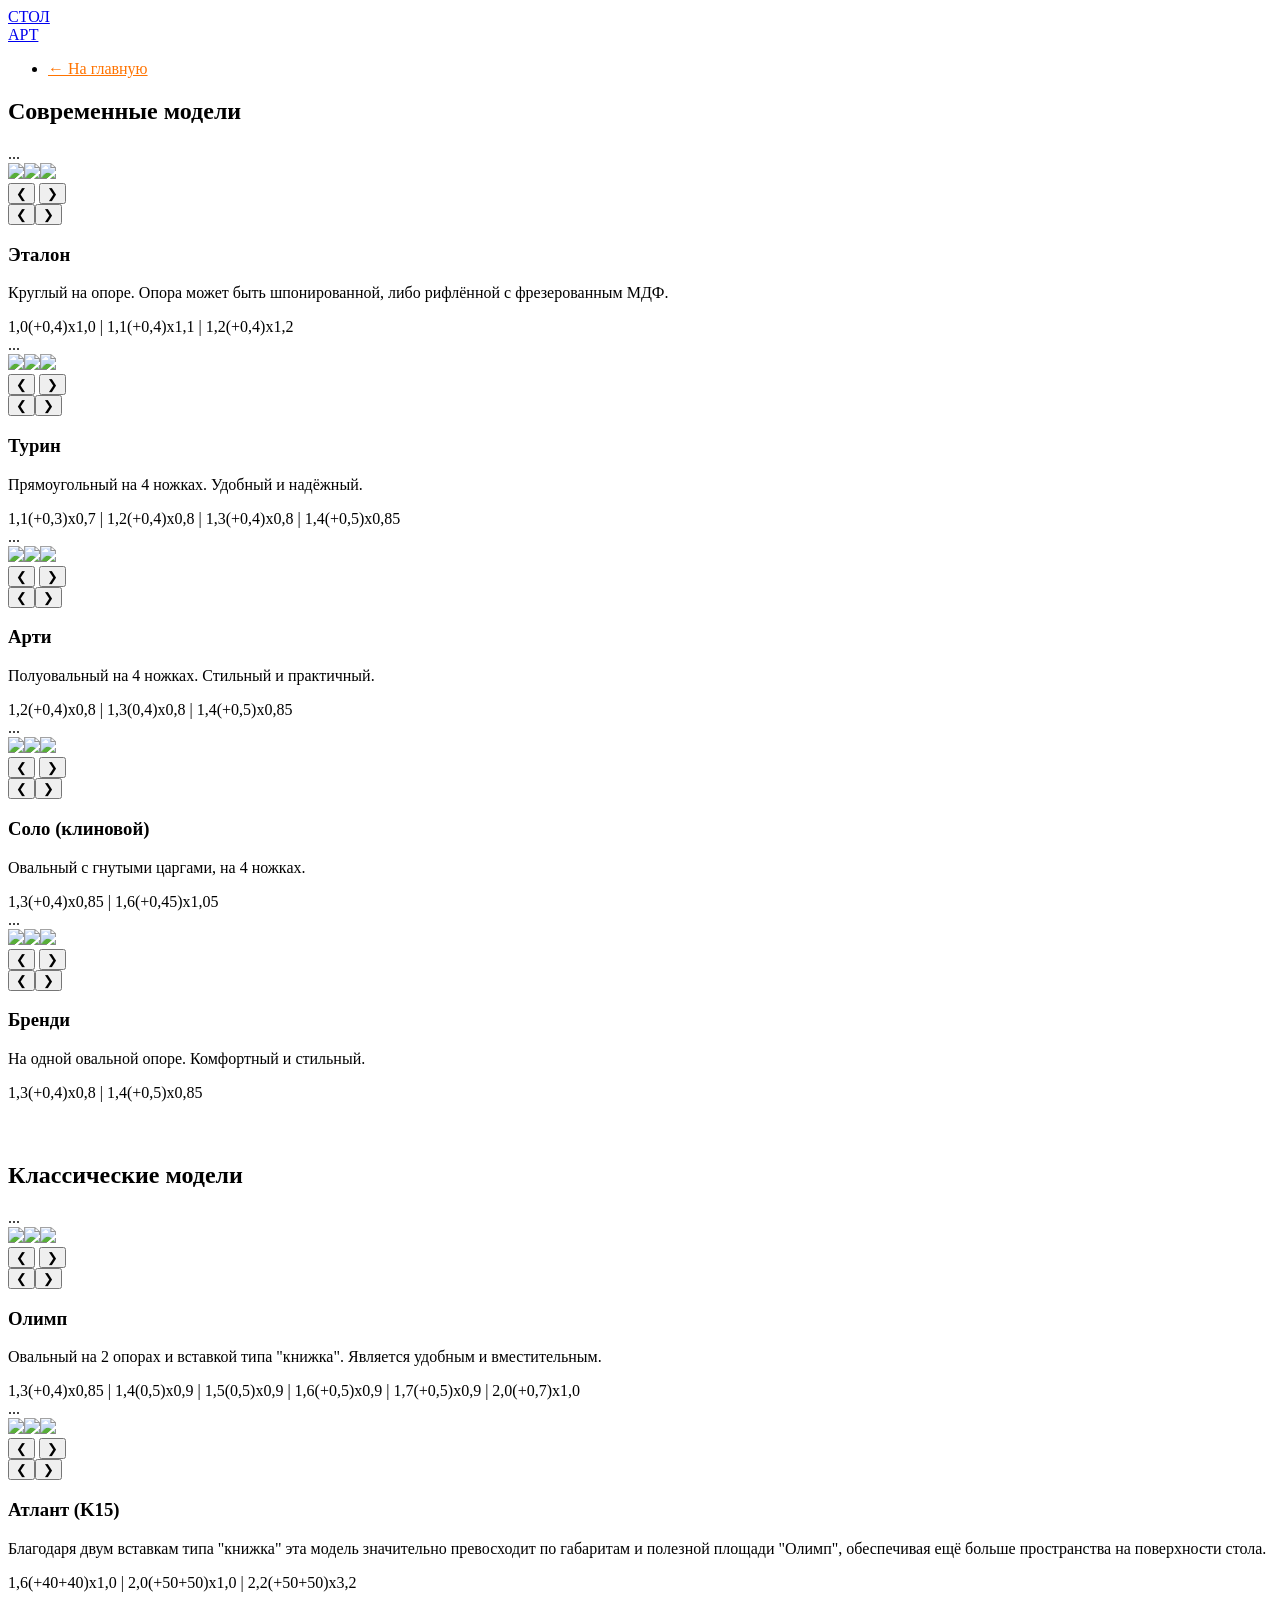
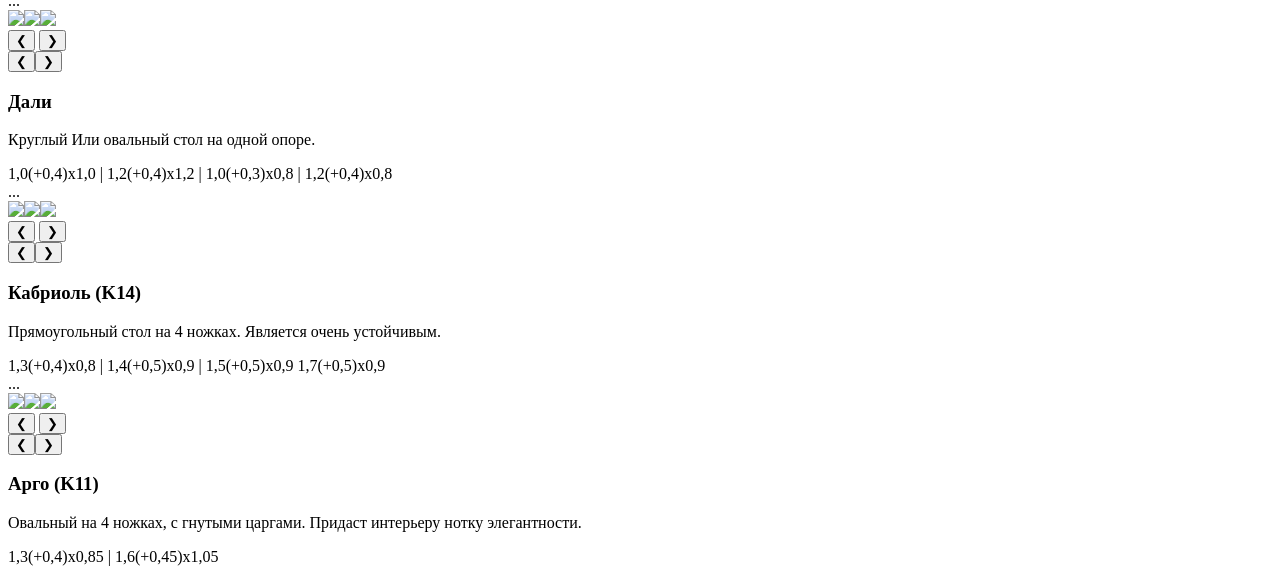
==== tables.html @ 6272e238 "Create tables.html" ====
<!DOCTYPE html>
<html lang="ru">
<head>
    <meta charset="UTF-8">
    <title>Каталог столов — Стол Арт</title>
    <link rel="stylesheet" href="style.css">
</head>
<body>
    <nav class="t-nav">
        <div class="t-container t-nav-wrapper">
            <a href="index.html" class="t-logo">СТОЛ<br>АРТ</a>
            <ul class="t-menu"><li><a href="index.html" style="color:#ff7300;">← На главную</a></li></ul>
        </div>
    </nav>
    <div class="t-container t-padding">
        <div class="t-section-title"><h2>Современные модели</h2><div class="t-line"></div></div>
        <div class="t-grid">
            <div class="t-card">
                <div class="slider" data-current="0" onclick="openModal(this)">
    <div class="slides">...</div>
                    <div class="slides"><img src="img/etalon1.jpg" class="active"><img src="img/etalon2.jpg"><img src="img/etalon3.jpg"></div>
                      <button class="prev" onclick="event.stopPropagation(); moveSlide(this, -1)">&#10094;</button>
    <button class="next" onclick="event.stopPropagation(); moveSlide(this, 1)">&#10095;</button>
</div>
                    <button class="prev" onclick="moveSlide(this, -1)">&#10094;</button><button class="next" onclick="moveSlide(this, 1)">&#10095;</button>
                </div>
                <h3>Эталон</h3><p>Круглый на опоре. Опора может быть шпонированной,  либо рифлённой с фрезерованным МДФ. </p><span class="size">1,0(+0,4)х1,0 | 1,1(+0,4)x1,1 | 1,2(+0,4)х1,2</span>
            </div>
            <div class="t-card">
                <div class="slider" data-current="0" onclick="openModal(this)">
    <div class="slides">...</div>
                    <div class="slides"><img src="img/turin1.jpg" class="active"><img src="img/turin2.jpg"><img src="img/turin3.jpg"></div>
                      <button class="prev" onclick="event.stopPropagation(); moveSlide(this, -1)">&#10094;</button>
    <button class="next" onclick="event.stopPropagation(); moveSlide(this, 1)">&#10095;</button>
</div>
                    <button class="prev" onclick="moveSlide(this, -1)">&#10094;</button><button class="next" onclick="moveSlide(this, 1)">&#10095;</button>
                </div>
                <h3>Турин</h3><p>Прямоугольный на 4 ножках.  Удобный и надёжный. </p><span class="size">1,1(+0,3)х0,7 | 1,2(+0,4)x0,8 | 1,3(+0,4)x0,8 | 1,4(+0,5)х0,85</span>
            </div>
            <div class="t-card">
                <div class="slider" data-current="0" onclick="openModal(this)">
    <div class="slides">...</div>
                    <div class="slides"><img src="img/arti1.jpg" class="active"><img src="img/arti2.jpg"><img src="img/arti3.jpg"></div>
                      <button class="prev" onclick="event.stopPropagation(); moveSlide(this, -1)">&#10094;</button>
    <button class="next" onclick="event.stopPropagation(); moveSlide(this, 1)">&#10095;</button>
</div>
                    <button class="prev" onclick="moveSlide(this, -1)">&#10094;</button><button class="next" onclick="moveSlide(this, 1)">&#10095;</button>
                </div>
                <h3>Арти</h3><p>Полуовальный на 4 ножках. Стильный и практичный. </p><span class="size">1,2(+0,4)х0,8 | 1,3(0,4)x0,8 | 1,4(+0,5)х0,85</span>
            </div>
            <div class="t-card">
                <div class="slider" data-current="0" onclick="openModal(this)">
    <div class="slides">...</div>
                    <div class="slides"><img src="img/solo1.jpg" class="active"><img src="img/solo2.jpg"><img src="img/solo3.jpg"></div>
                      <button class="prev" onclick="event.stopPropagation(); moveSlide(this, -1)">&#10094;</button>
    <button class="next" onclick="event.stopPropagation(); moveSlide(this, 1)">&#10095;</button>
</div>
                    <button class="prev" onclick="moveSlide(this, -1)">&#10094;</button><button class="next" onclick="moveSlide(this, 1)">&#10095;</button>
                </div>
                <h3>Соло (клиновой)</h3><p>Овальный с гнутыми царгами, на 4 ножках. </p><span class="size">1,3(+0,4)х0,85 | 1,6(+0,45)х1,05</span>
            </div>
            <div class="t-card">
                <div class="slider" data-current="0" onclick="openModal(this)">
    <div class="slides">...</div>
                     <div class="slides"><img src="img/brendi1.jpg" class="active"><img src="img/brendi2.jpg"><img src="img/brendi3.jpg"></div>
                      <button class="prev" onclick="event.stopPropagation(); moveSlide(this, -1)">&#10094;</button>
    <button class="next" onclick="event.stopPropagation(); moveSlide(this, 1)">&#10095;</button>
</div>
                    <button class="prev" onclick="moveSlide(this, -1)">&#10094;</button><button class="next" onclick="moveSlide(this, 1)">&#10095;</button>
                </div>
                <h3>Бренди</h3><p>На одной овальной опоре. Комфортный и стильный. </p><span class="size">1,3(+0,4)х0,8 | 1,4(+0,5)х0,85</span>
            </div>
        </div>

        <div class="t-section-title" style="margin-top:60px;"><h2>Классические модели</h2><div class="t-line"></div></div>
        <div class="t-grid">
            <div class="t-card">
                <div class="slider" data-current="0" onclick="openModal(this)">
    <div class="slides">...</div>
                    <div class="slides"><img src="img/olimp1.jpg" class="active"><img src="img/olimp2.jpg"><img src="img/olimp3.jpg"></div>
                      <button class="prev" onclick="event.stopPropagation(); moveSlide(this, -1)">&#10094;</button>
    <button class="next" onclick="event.stopPropagation(); moveSlide(this, 1)">&#10095;</button>
</div>
                    <button class="prev" onclick="moveSlide(this, -1)">&#10094;</button><button class="next" onclick="moveSlide(this, 1)">&#10095;</button>
                </div>
                <h3>Олимп</h3><p>Овальный на 2 опорах и вставкой типа "книжка". Является удобным и вместительным. </p><span class="size">1,3(+0,4)х0,85 | 1,4(0,5)x0,9 | 1,5(0,5)x0,9 | 1,6(+0,5)x0,9 | 1,7(+0,5)x0,9 | 2,0(+0,7)х1,0</span>
            </div>
            <div class="t-card">
                <div class="slider" data-current="0" onclick="openModal(this)">
    <div class="slides">...</div>
                    <div class="slides"><img src="img/atlant1.jpg" class="active"><img src="img/atlant2.jpg"><img src="img/atlant3.jpg"></div>
                      <button class="prev" onclick="event.stopPropagation(); moveSlide(this, -1)">&#10094;</button>
    <button class="next" onclick="event.stopPropagation(); moveSlide(this, 1)">&#10095;</button>
</div>
                    <button class="prev" onclick="moveSlide(this, -1)">&#10094;</button><button class="next" onclick="moveSlide(this, 1)">&#10095;</button>
                </div>
                <h3>Атлант (K15)</h3><p>Благодаря двум вставкам типа "книжка" эта модель значительно превосходит по габаритам и полезной площади "Олимп", обеспечивая ещё больше пространства на поверхности стола. </p><span class="size">1,6(+40+40)х1,0 | 2,0(+50+50)x1,0 | 2,2(+50+50)х3,2</span>
            </div>
            <div class="t-card">
                <div class="slider" data-current="0" onclick="openModal(this)">
    <div class="slides">...</div>
                    <div class="slides"><img src="img/dali1.jpg" class="active"><img src="img/dali2.jpg"><img src="img/dali3.jpg"></div>
                      <button class="prev" onclick="event.stopPropagation(); moveSlide(this, -1)">&#10094;</button>
    <button class="next" onclick="event.stopPropagation(); moveSlide(this, 1)">&#10095;</button>
</div>
                    <button class="prev" onclick="moveSlide(this, -1)">&#10094;</button><button class="next" onclick="moveSlide(this, 1)">&#10095;</button>
                </div>
                <h3>Дали</h3><p>Круглый Или овальный стол на одной опоре. </p><span class="size">1,0(+0,4)х1,0 | 1,2(+0,4)x1,2 | 1,0(+0,3)x0,8 | 1,2(+0,4)х0,8</span>
            </div>
            <div class="t-card">
                <div class="slider" data-current="0" onclick="openModal(this)">
    <div class="slides">...</div>
                    <div class="slides"><img src="img/kabriol1.jpg" class="active"><img src="img/kabriol2.jpg"><img src="img/kabriol3.jpg"></div>
                      <button class="prev" onclick="event.stopPropagation(); moveSlide(this, -1)">&#10094;</button>
    <button class="next" onclick="event.stopPropagation(); moveSlide(this, 1)">&#10095;</button>
</div>
                    <button class="prev" onclick="moveSlide(this, -1)">&#10094;</button><button class="next" onclick="moveSlide(this, 1)">&#10095;</button>
                </div>
                <h3>Кабриоль (K14)</h3><p>Прямоугольный стол на 4 ножках. Является очень устойчивым. </p><span class="size">1,3(+0,4)х0,8 | 1,4(+0,5)x0,9 | 1,5(+0,5)x0,9 1,7(+0,5)х0,9</span>
            </div>
            <div class="t-card">
                <div class="slider" data-current="0" onclick="openModal(this)">
    <div class="slides">...</div>
                    <div class="slides"><img src="img/argo1.jpg" class="active"><img src="img/argo2.jpg"><img src="img/argo3.jpg"></div>
                      <button class="prev" onclick="event.stopPropagation(); moveSlide(this, -1)">&#10094;</button>
    <button class="next" onclick="event.stopPropagation(); moveSlide(this, 1)">&#10095;</button>
</div>
                    <button class="prev" onclick="moveSlide(this, -1)">&#10094;</button><button class="next" onclick="moveSlide(this, 1)">&#10095;</button>
                </div>
                <h3>Арго (K11)</h3><p>Овальный на 4 ножках, с гнутыми царгами. Придаст интерьеру нотку элегантности. </p><span class="size">1,3(+0,4)х0,85 | 1,6(+0,45)х1,05</span>
            </div>
        </div>
    </div>
    <script src="script.js"></script>
</body>
</html>
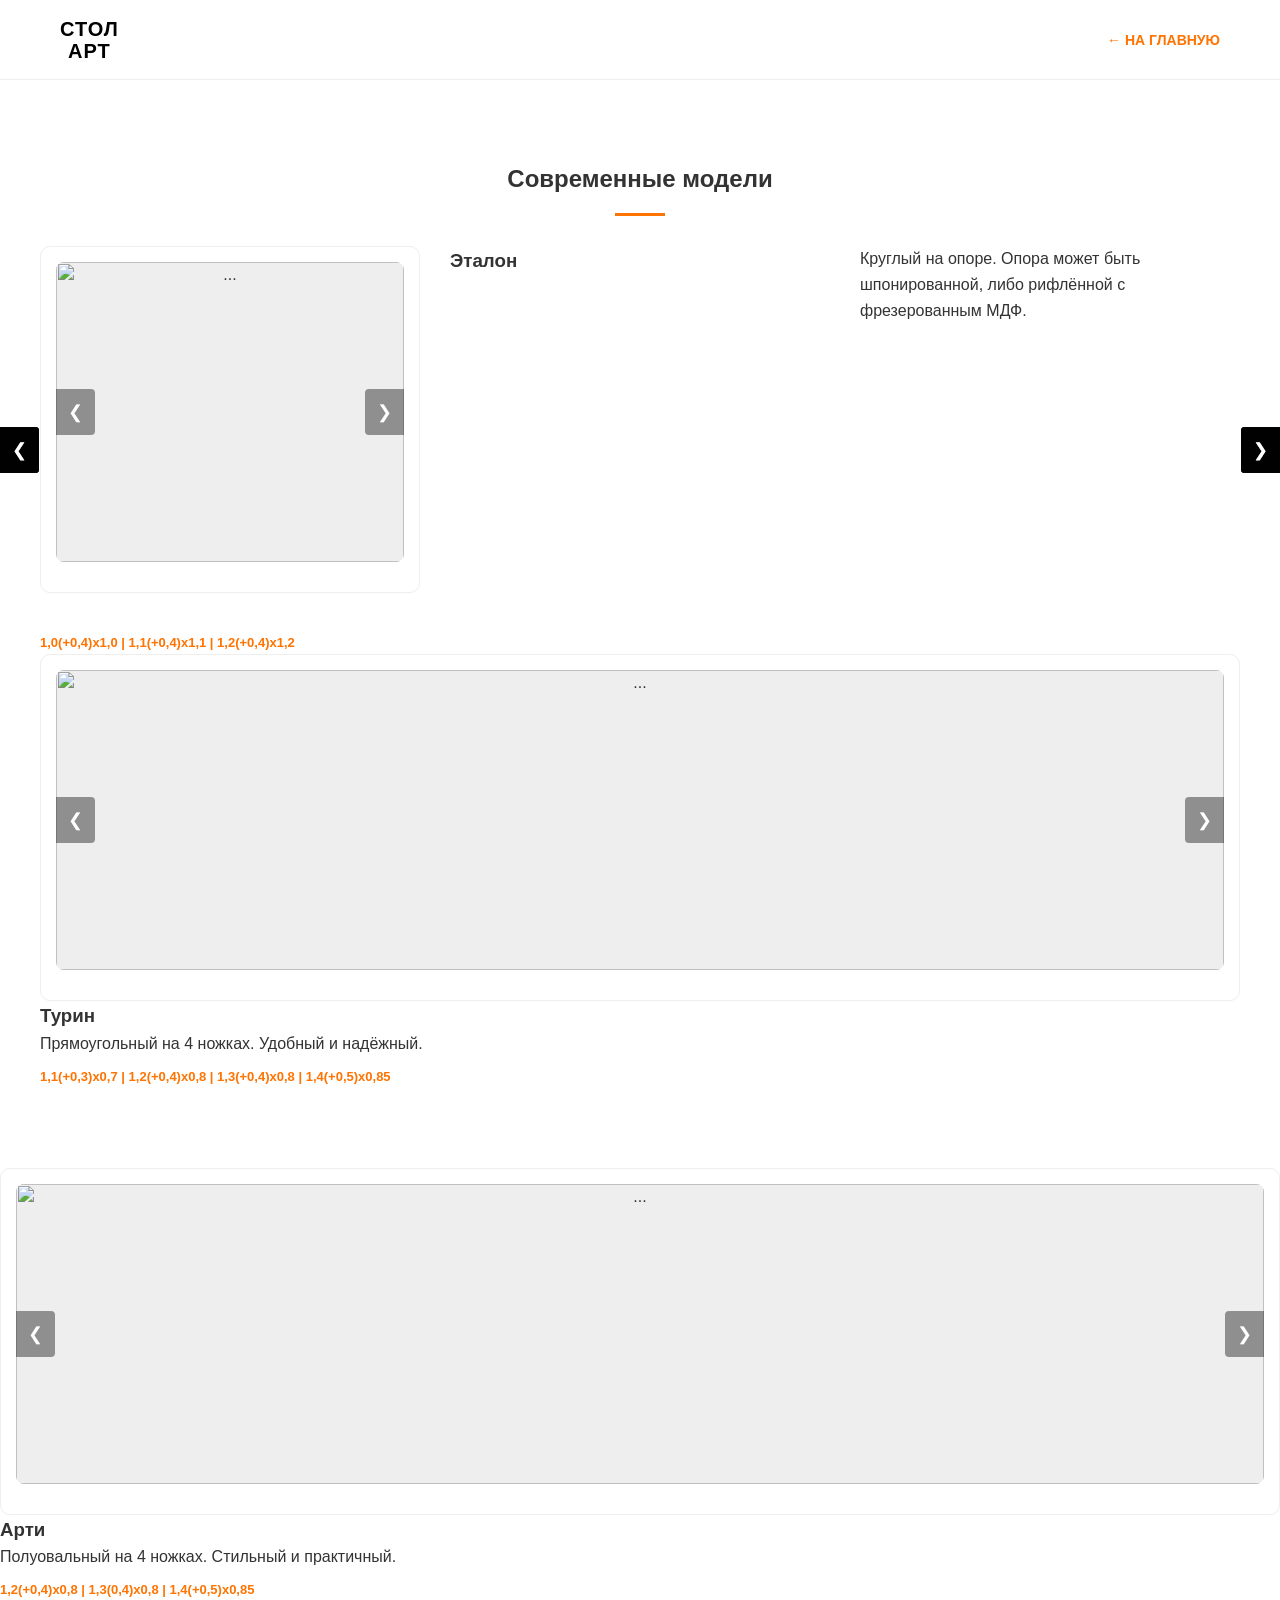
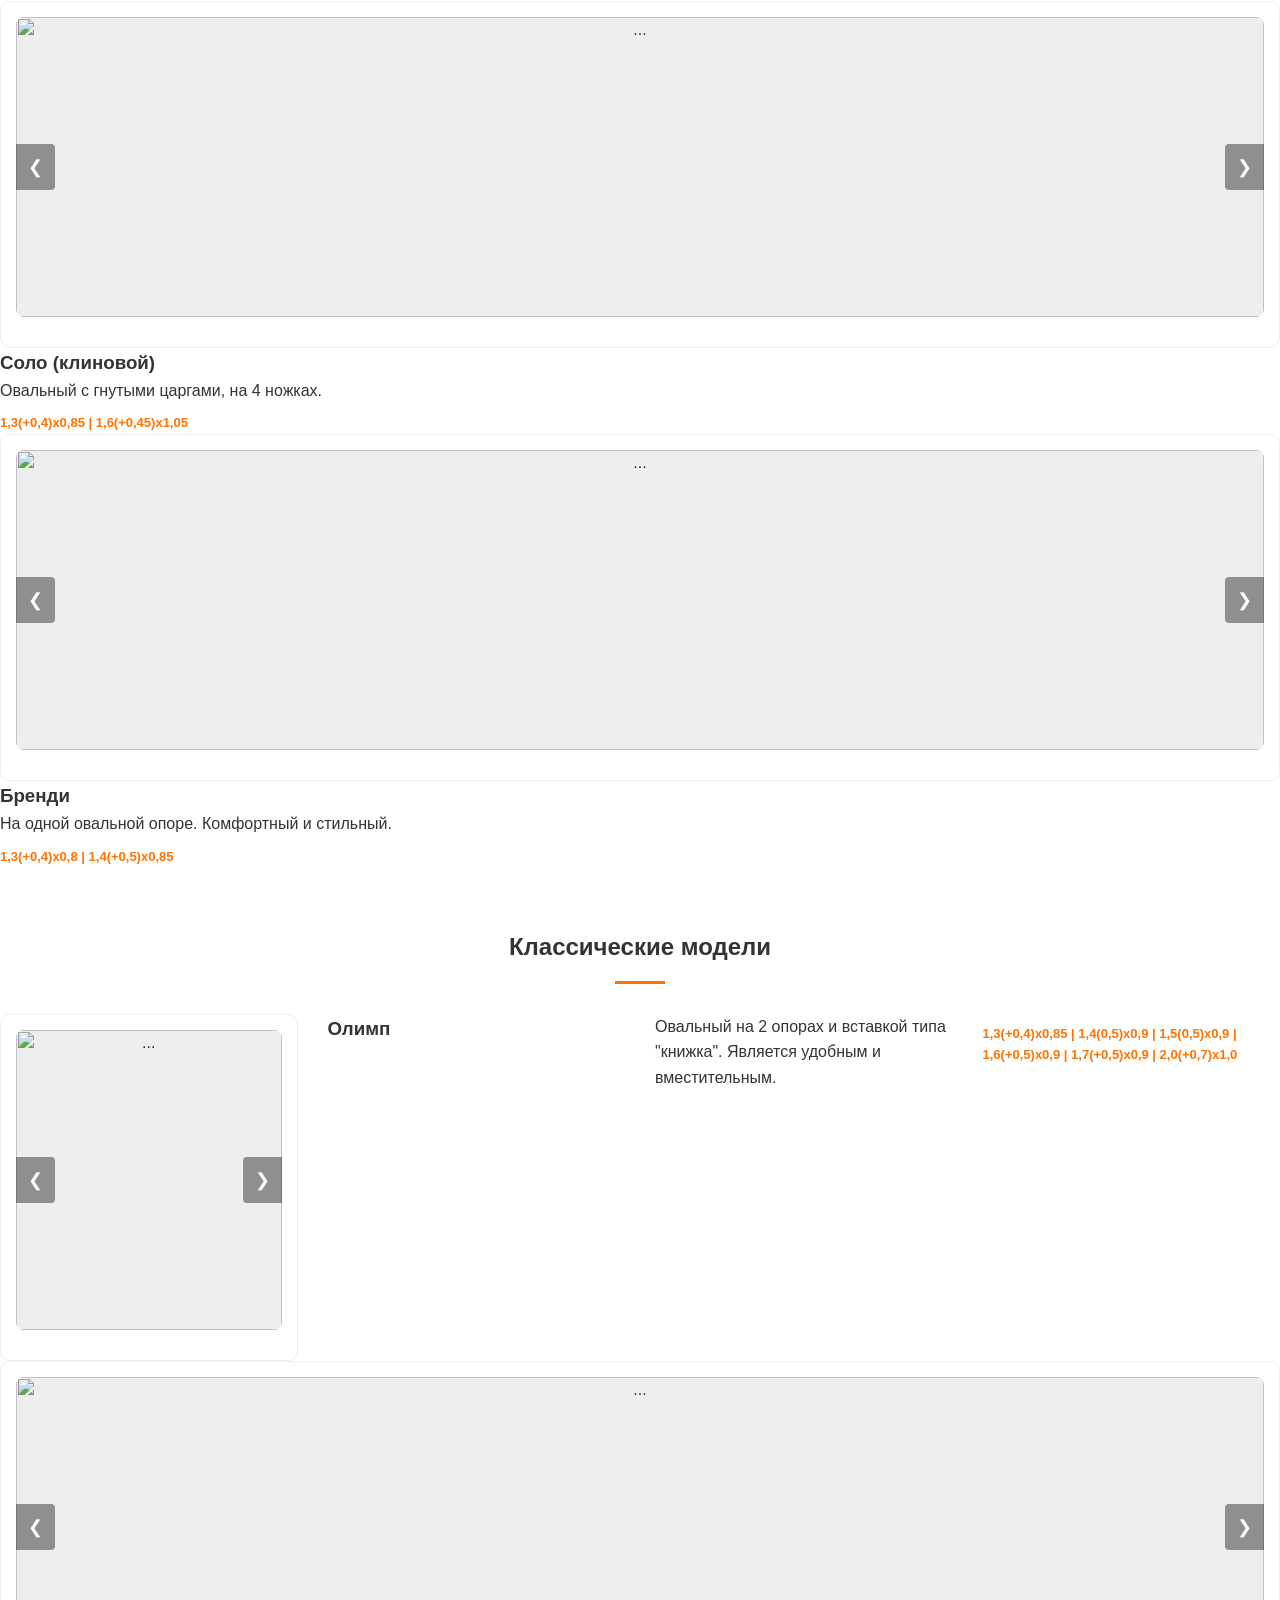
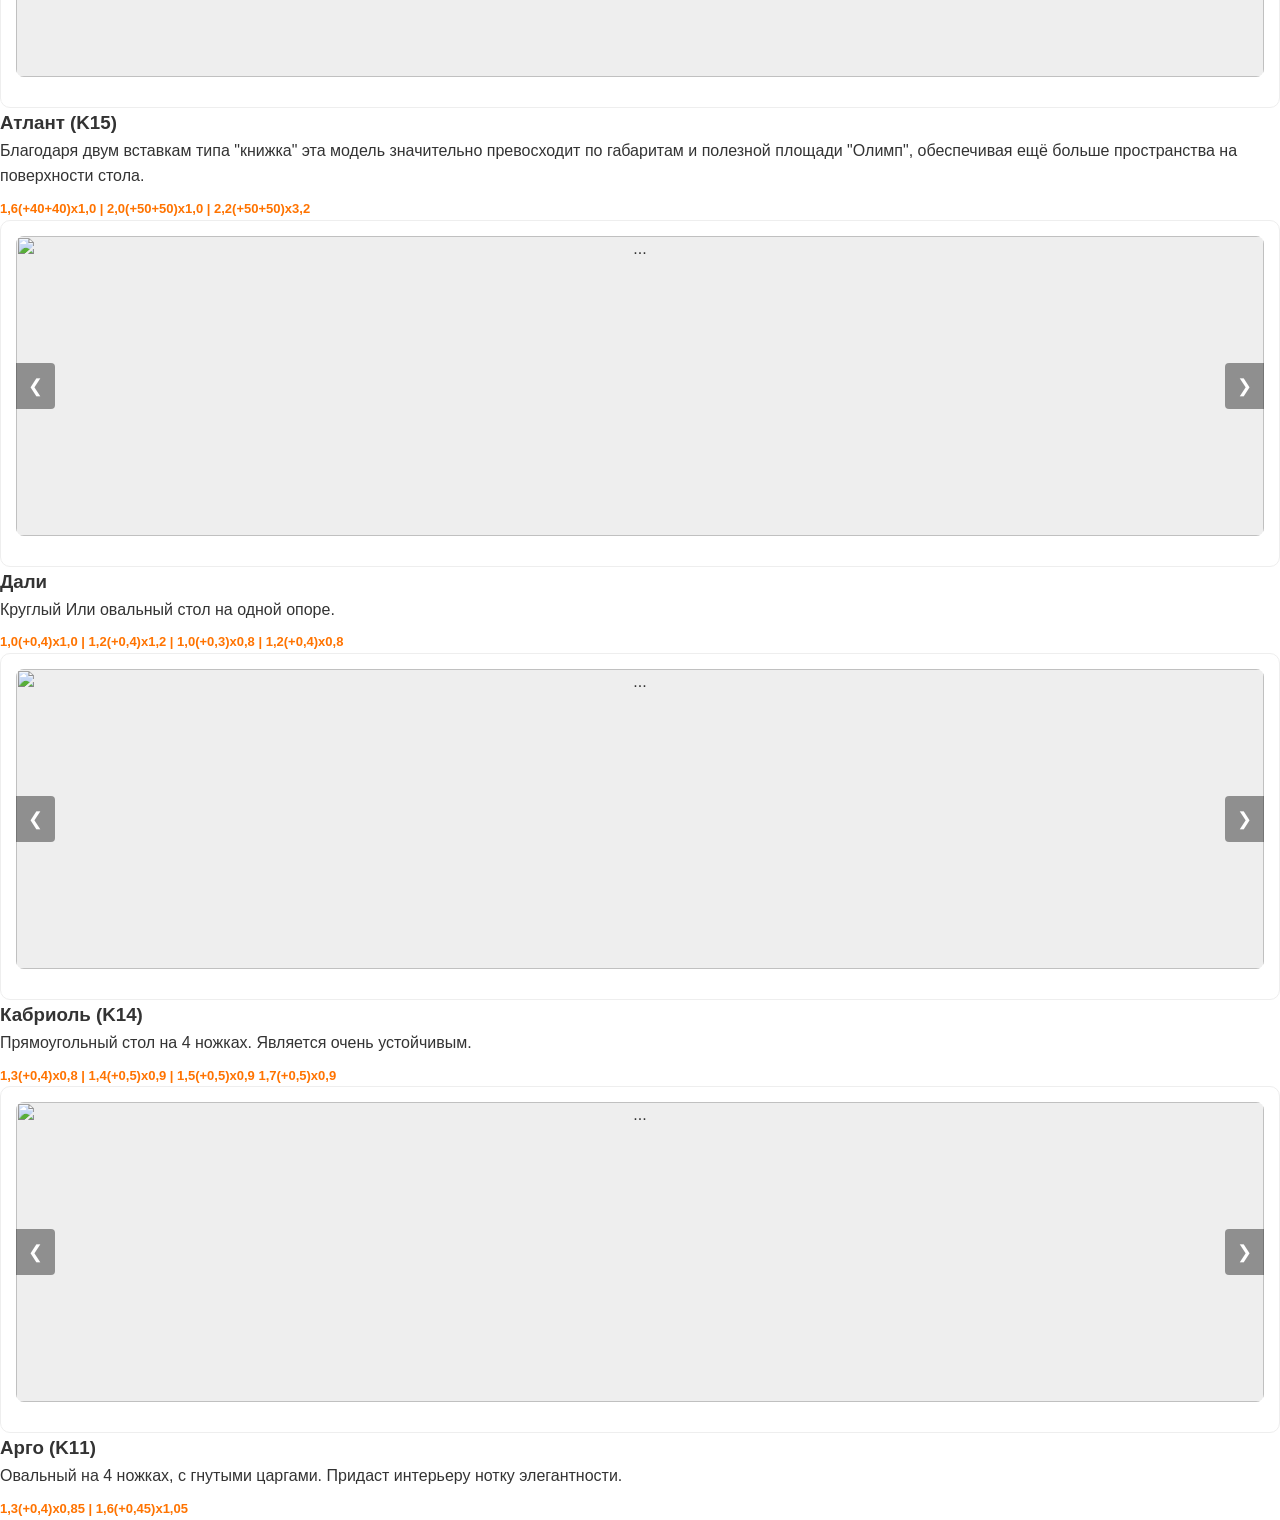
==== commit 9f9f7070: "Update tables.html" ====
--- a/tables.html
+++ b/tables.html
@@ -132,5 +132,18 @@
         </div>
     </div>
     <script src="script.js"></script>
+    <div id="modal-overlay" class="t-modal" onclick="closeModal(event)">
+    <span class="close-btn" onclick="closeModal(event)">&times;</span>
+    
+    <button class="modal-prev" onclick="moveModalSlide(-1)">&#10094;</button>
+    <button class="modal-next" onclick="moveModalSlide(1)">&#10095;</button>
+    
+    <div class="modal-content">
+        <img id="full-image" src="" alt="Увеличенное изображение">
+        <div id="modal-caption"></div>
+    </div>
+</div>
+
+<script src="script.js"></script>
 </body>
 </html>
--- a/style.css
+++ b/style.css
@@ -0,0 +1,109 @@
+* { box-sizing: border-box; margin: 0; padding: 0; }
+body { font-family: 'Roboto', sans-serif; color: #333; line-height: 1.6; scroll-behavior: smooth; }
+.t-container { max-width: 1200px; margin: 0 auto; padding: 0 20px; }
+.t-padding { padding: 80px 0; }
+
+/* Шапка и Логотип */
+.t-nav { height: 80px; display: flex; align-items: center; border-bottom: 1px solid #eee; position: sticky; top: 0; background: #fff; z-index: 999; }
+.t-nav-wrapper { display: flex; justify-content: space-between; width: 100%; align-items: center; }
+.t-logo { font-weight: 700; font-size: 20px; line-height: 1.1; text-align: center; letter-spacing: 1px; color: #000; text-decoration: none; }
+.t-menu { display: flex; list-style: none; }
+.t-menu li { margin-left: 25px; }
+.t-menu a { text-decoration: none; color: #333; font-weight: 700; text-transform: uppercase; font-size: 14px; }
+
+/* Обложка */
+.t-cover { height: 70vh; position: relative; background: #222 url('https://images.unsplash.com/photo-1519710164239-da123dc03ef4?q=80&w=1600') center/cover; display: flex; align-items: center; justify-content: center; color: #fff; text-align: center; }
+.t-cover-filter { position: absolute; top: 0; left: 0; width: 100%; height: 100%; background: rgba(0,0,0,0.5); }
+.t-cover-content { position: relative; z-index: 2; }
+.t-cover h1 { font-size: 48px; margin-bottom: 20px; }
+.hero-buttons { margin-top: 30px; display: flex; gap: 15px; justify-content: center; flex-wrap: wrap; }
+
+/* Кнопки */
+.t-btn { background: #ff7300; color: #fff; padding: 15px 35px; text-decoration: none; font-weight: 700; border-radius: 4px; display: inline-block; transition: 0.3s; }
+.t-btn:hover { background: #e66700; }
+.t-line { width: 50px; height: 3px; background: #ff7300; margin: 15px auto; }
+.t-section-title { text-align: center; margin-bottom: 30px; }
+
+/* Слайдер */
+.slider { position: relative; width: 100%; height: 300px; background: #eee; border-radius: 8px; overflow: hidden; margin-bottom: 15px; }
+.slides img { position: absolute; top: 0; left: 0; width: 100%; height: 100%; object-fit: cover; opacity: 0; transition: opacity 0.4s; }
+.slides img.active { opacity: 1; }
+.prev, .next { position: absolute; top: 50%; transform: translateY(-50%); background: rgba(0,0,0,0.4); color: #fff; border: none; padding: 12px; cursor: pointer; z-index: 5; font-size: 18px; transition: 0.3s; }
+.prev:hover, .next:hover { background: rgba(0,0,0,0.8); }
+.prev { left: 0; border-radius: 0 4px 4px 0; }
+.next { right: 0; border-radius: 4px 0 0 4px; }
+
+/* Сетка */
+.t-grid { display: grid; grid-template-columns: repeat(auto-fit, minmax(280px, 1fr)); gap: 30px; }
+.t-card { border: 1px solid #eee; padding: 15px; border-radius: 10px; text-align: center; background: #fff; }
+.size { display: block; color: #ff7300; font-weight: 700; margin-top: 10px; font-size: 13px; }
+.about-text { text-align: center; max-width: 800px; margin: 0 auto; font-size: 18px; }
+
+/* Футер и Контакты */
+.t-footer { background: #111; color: #fff; padding: 50px 0; text-align: center; }
+.t-phone { font-size: 28px; font-weight: 700; color: #fff; text-decoration: none; display: inline-block; margin-bottom: 10px; transition: 0.3s; }
+.t-phone:hover { color: #ff7300; }
+.t-email { font-size: 18px; color: #ff7300; text-decoration: none; display: inline-block; transition: 0.3s; }
+.t-email:hover { color: #fff; }
+/* Стили модального окна */
+.t-modal {
+    display: none; /* Скрыто по умолчанию */
+    position: fixed;
+    z-index: 1000;
+    left: 0;
+    top: 0;
+    width: 100%;
+    height: 100%;
+    background-color: rgba(0, 0, 0, 0.9);
+    justify-content: center;
+    align-items: center;
+    cursor: pointer;
+}
+
+.modal-content {
+    max-width: 90%;
+    max-height: 80%;
+    text-align: center;
+    cursor: default;
+}
+
+#full-image {
+    max-width: 100%;
+    max-height: 80vh;
+    border-radius: 4px;
+    object-fit: contain;
+}
+
+#modal-caption {
+    color: #fff;
+    margin-top: 15px;
+    font-size: 1.2rem;
+}
+
+/* Кнопки в модальном окне */
+.close-btn {
+    position: absolute;
+    top: 20px;
+    right: 30px;
+    color: #fff;
+    font-size: 40px;
+    font-weight: bold;
+    cursor: pointer;
+}
+
+.modal-prev, .modal-next {
+    position: absolute;
+    top: 50%;
+    transform: translateY(-50%);
+    background: rgba(255,255,255,0.1);
+    color: white;
+    border: none;
+    padding: 20px;
+    font-size: 30px;
+    cursor: pointer;
+    transition: 0.3s;
+}
+
+.modal-prev:hover, .modal-next:hover { background: rgba(255,255,255,0.2); }
+.modal-prev { left: 10px; }
+.modal-next { right: 10px; }
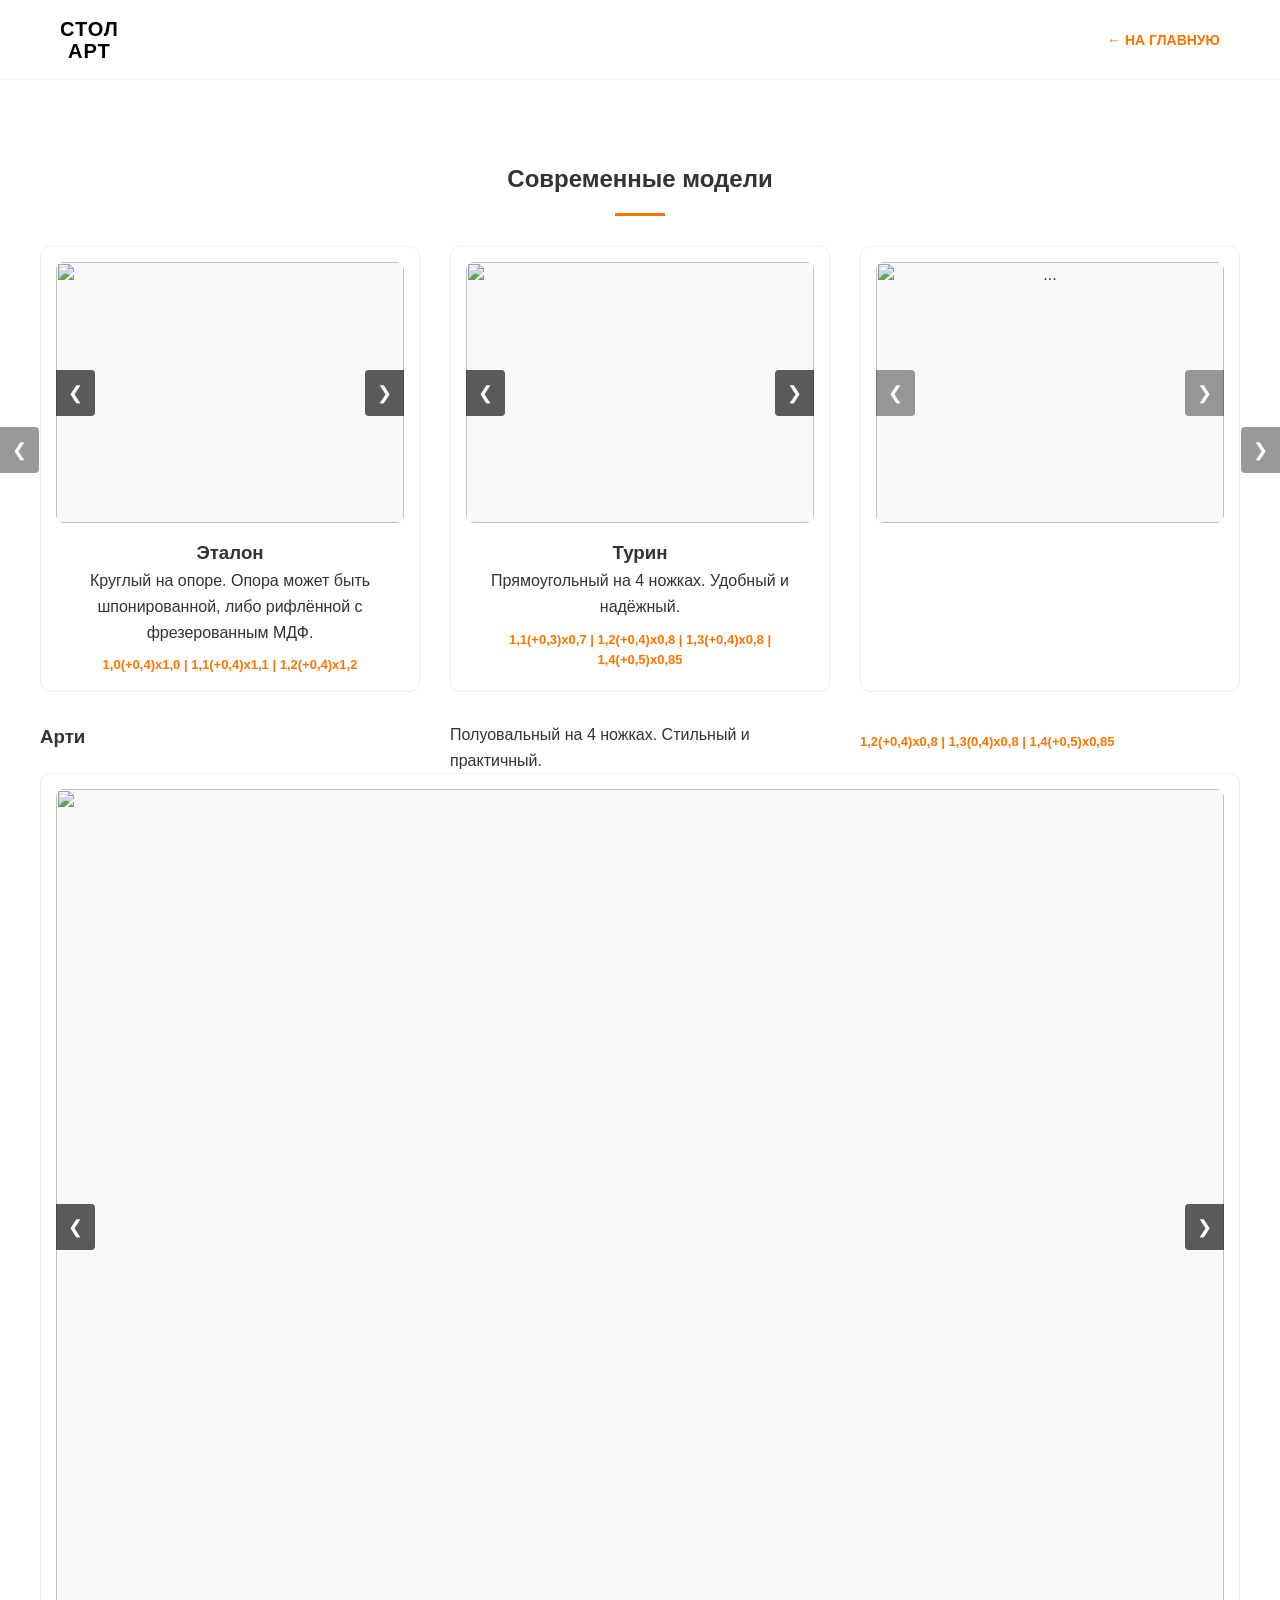
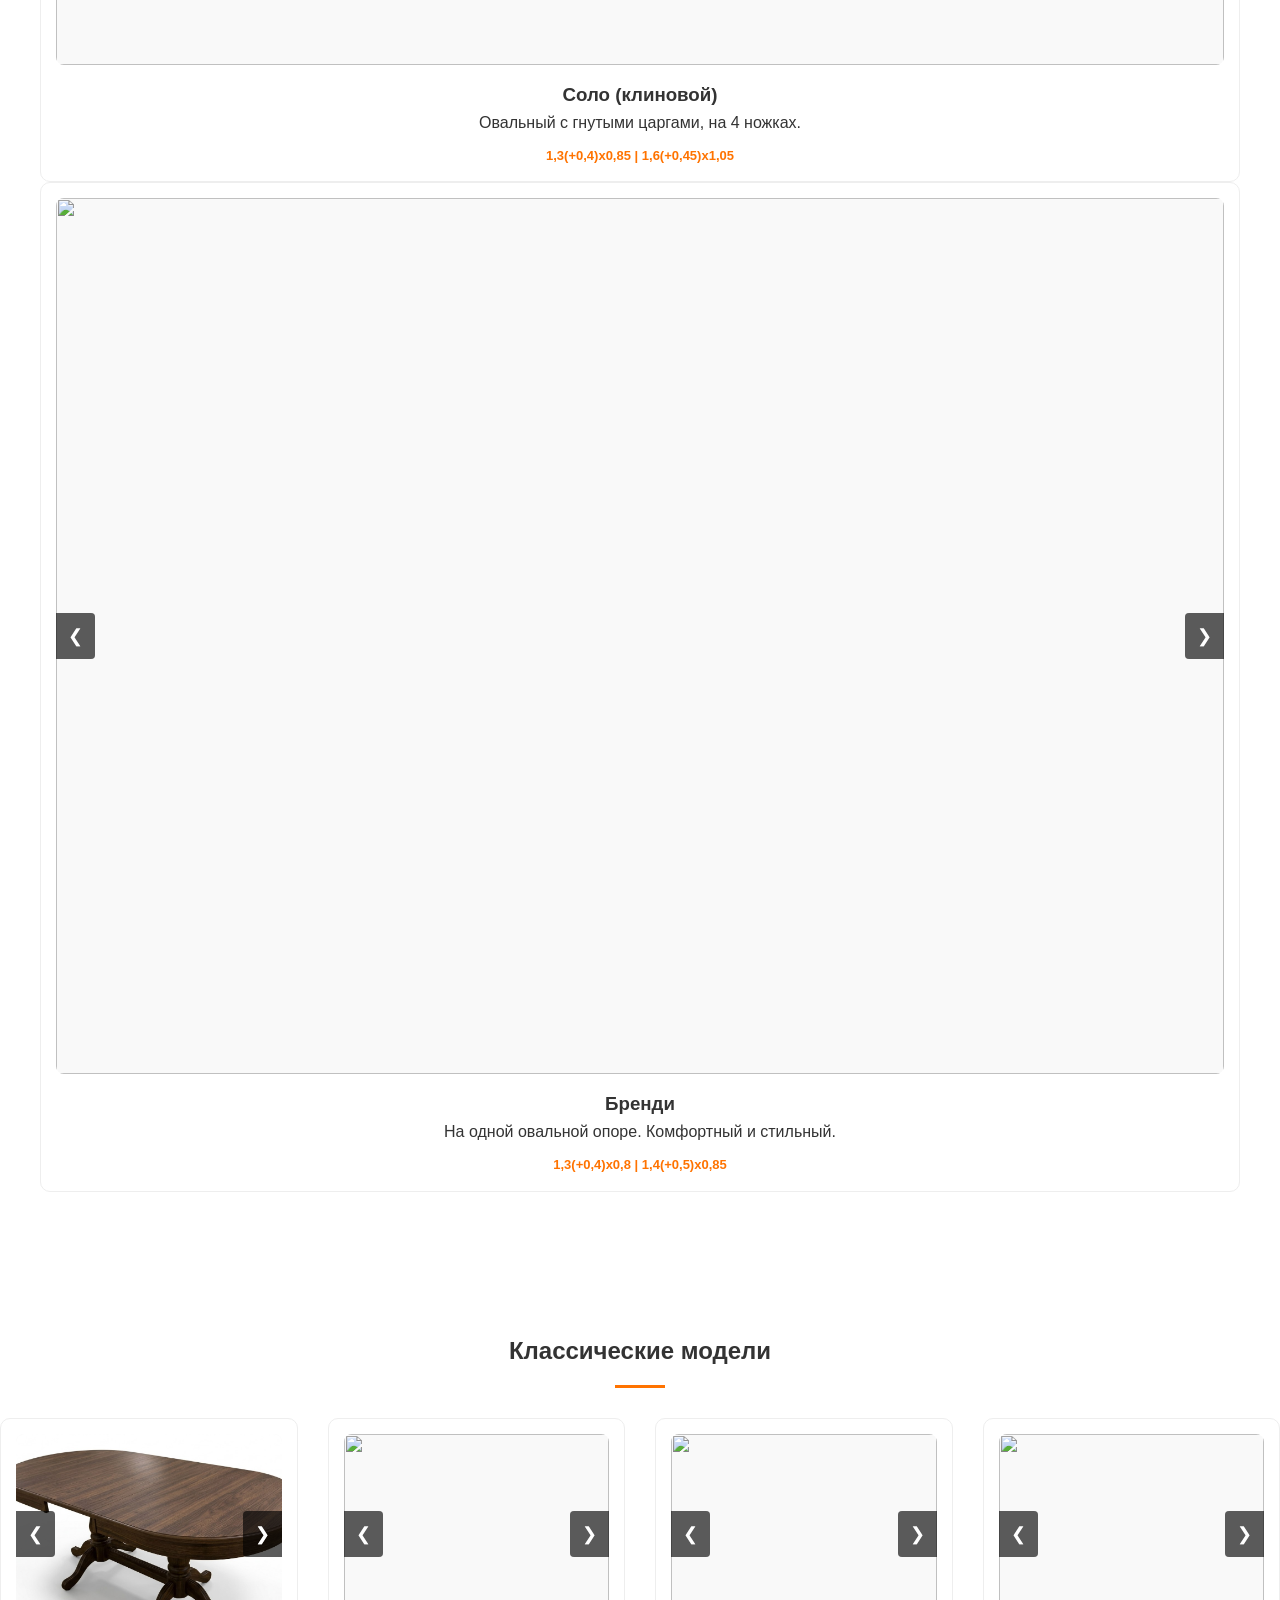
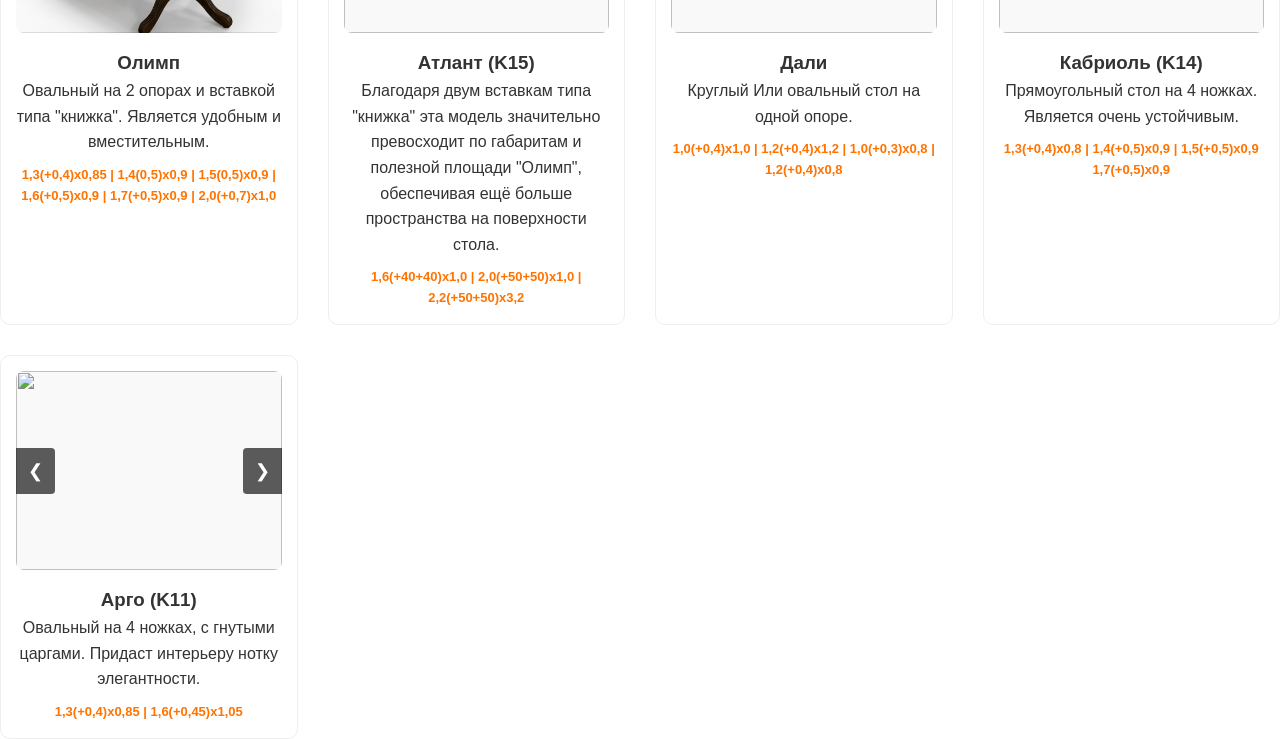
==== commit 7b88f57d: "Update tables.html" ====
--- a/tables.html
+++ b/tables.html
@@ -17,7 +17,7 @@
         <div class="t-grid">
             <div class="t-card">
                 <div class="slider" data-current="0" onclick="openModal(this)">
-    <div class="slides">...</div>
+    <div class="slides">
                     <div class="slides"><img src="img/etalon1.jpg" class="active"><img src="img/etalon2.jpg"><img src="img/etalon3.jpg"></div>
                       <button class="prev" onclick="event.stopPropagation(); moveSlide(this, -1)">&#10094;</button>
     <button class="next" onclick="event.stopPropagation(); moveSlide(this, 1)">&#10095;</button>
@@ -28,7 +28,7 @@
             </div>
             <div class="t-card">
                 <div class="slider" data-current="0" onclick="openModal(this)">
-    <div class="slides">...</div>
+    <div class="slides">
                     <div class="slides"><img src="img/turin1.jpg" class="active"><img src="img/turin2.jpg"><img src="img/turin3.jpg"></div>
                       <button class="prev" onclick="event.stopPropagation(); moveSlide(this, -1)">&#10094;</button>
     <button class="next" onclick="event.stopPropagation(); moveSlide(this, 1)">&#10095;</button>
@@ -50,7 +50,7 @@
             </div>
             <div class="t-card">
                 <div class="slider" data-current="0" onclick="openModal(this)">
-    <div class="slides">...</div>
+    <div class="slides">
                     <div class="slides"><img src="img/solo1.jpg" class="active"><img src="img/solo2.jpg"><img src="img/solo3.jpg"></div>
                       <button class="prev" onclick="event.stopPropagation(); moveSlide(this, -1)">&#10094;</button>
     <button class="next" onclick="event.stopPropagation(); moveSlide(this, 1)">&#10095;</button>
@@ -61,7 +61,7 @@
             </div>
             <div class="t-card">
                 <div class="slider" data-current="0" onclick="openModal(this)">
-    <div class="slides">...</div>
+    <div class="slides">
                      <div class="slides"><img src="img/brendi1.jpg" class="active"><img src="img/brendi2.jpg"><img src="img/brendi3.jpg"></div>
                       <button class="prev" onclick="event.stopPropagation(); moveSlide(this, -1)">&#10094;</button>
     <button class="next" onclick="event.stopPropagation(); moveSlide(this, 1)">&#10095;</button>
@@ -76,7 +76,7 @@
         <div class="t-grid">
             <div class="t-card">
                 <div class="slider" data-current="0" onclick="openModal(this)">
-    <div class="slides">...</div>
+    <div class="slides">
                     <div class="slides"><img src="img/olimp1.jpg" class="active"><img src="img/olimp2.jpg"><img src="img/olimp3.jpg"></div>
                       <button class="prev" onclick="event.stopPropagation(); moveSlide(this, -1)">&#10094;</button>
     <button class="next" onclick="event.stopPropagation(); moveSlide(this, 1)">&#10095;</button>
@@ -87,7 +87,7 @@
             </div>
             <div class="t-card">
                 <div class="slider" data-current="0" onclick="openModal(this)">
-    <div class="slides">...</div>
+    <div class="slides">
                     <div class="slides"><img src="img/atlant1.jpg" class="active"><img src="img/atlant2.jpg"><img src="img/atlant3.jpg"></div>
                       <button class="prev" onclick="event.stopPropagation(); moveSlide(this, -1)">&#10094;</button>
     <button class="next" onclick="event.stopPropagation(); moveSlide(this, 1)">&#10095;</button>
@@ -98,7 +98,7 @@
             </div>
             <div class="t-card">
                 <div class="slider" data-current="0" onclick="openModal(this)">
-    <div class="slides">...</div>
+    <div class="slides">
                     <div class="slides"><img src="img/dali1.jpg" class="active"><img src="img/dali2.jpg"><img src="img/dali3.jpg"></div>
                       <button class="prev" onclick="event.stopPropagation(); moveSlide(this, -1)">&#10094;</button>
     <button class="next" onclick="event.stopPropagation(); moveSlide(this, 1)">&#10095;</button>
@@ -109,7 +109,7 @@
             </div>
             <div class="t-card">
                 <div class="slider" data-current="0" onclick="openModal(this)">
-    <div class="slides">...</div>
+    <div class="slides">
                     <div class="slides"><img src="img/kabriol1.jpg" class="active"><img src="img/kabriol2.jpg"><img src="img/kabriol3.jpg"></div>
                       <button class="prev" onclick="event.stopPropagation(); moveSlide(this, -1)">&#10094;</button>
     <button class="next" onclick="event.stopPropagation(); moveSlide(this, 1)">&#10095;</button>
@@ -120,7 +120,7 @@
             </div>
             <div class="t-card">
                 <div class="slider" data-current="0" onclick="openModal(this)">
-    <div class="slides">...</div>
+    <div class="slides">
                     <div class="slides"><img src="img/argo1.jpg" class="active"><img src="img/argo2.jpg"><img src="img/argo3.jpg"></div>
                       <button class="prev" onclick="event.stopPropagation(); moveSlide(this, -1)">&#10094;</button>
     <button class="next" onclick="event.stopPropagation(); moveSlide(this, 1)">&#10095;</button>
--- a/style.css
+++ b/style.css
@@ -25,8 +25,29 @@
 .t-section-title { text-align: center; margin-bottom: 30px; }
 
 /* Слайдер */
-.slider { position: relative; width: 100%; height: 300px; background: #eee; border-radius: 8px; overflow: hidden; margin-bottom: 15px; }
-.slides img { position: absolute; top: 0; left: 0; width: 100%; height: 100%; object-fit: cover; opacity: 0; transition: opacity 0.4s; }
+/* Слайдер в карточке */
+.slider { 
+    position: relative; 
+    width: 100%; 
+    /* Вместо fixed height используем соотношение сторон */
+    aspect-ratio: 4 / 3; /* Классический прямоугольник. Можно поставить 1 / 1 для квадрата */
+    background: #f9f9f9; 
+    border-radius: 8px; 
+    overflow: hidden; 
+    margin-bottom: 15px; 
+}
+
+.slides img { 
+    position: absolute; 
+    top: 0; 
+    left: 0; 
+    width: 100%; 
+    height: 100%; 
+    /* cover — заполняет блок (обрезает края), contain — показывает фото целиком (будут пустые поля) */
+    object-fit: cover; 
+    opacity: 0; 
+    transition: opacity 0.4s; 
+}
 .slides img.active { opacity: 1; }
 .prev, .next { position: absolute; top: 50%; transform: translateY(-50%); background: rgba(0,0,0,0.4); color: #fff; border: none; padding: 12px; cursor: pointer; z-index: 5; font-size: 18px; transition: 0.3s; }
 .prev:hover, .next:hover { background: rgba(0,0,0,0.8); }
@@ -45,6 +66,7 @@
 .t-phone:hover { color: #ff7300; }
 .t-email { font-size: 18px; color: #ff7300; text-decoration: none; display: inline-block; transition: 0.3s; }
 .t-email:hover { color: #fff; }
+
 /* Стили модального окна */
 .t-modal {
     display: none; /* Скрыто по умолчанию */
@@ -68,10 +90,13 @@
 }
 
 #full-image {
-    max-width: 100%;
-    max-height: 80vh;
+    max-width: 95%; /* Чуть больше места */
+    max-height: 85vh; 
     border-radius: 4px;
-    object-fit: contain;
+    object-fit: contain; /* Сохраняет пропорции оригинала */
+    display: block;
+    margin: 0 auto;
+}
 }
 
 #modal-caption {
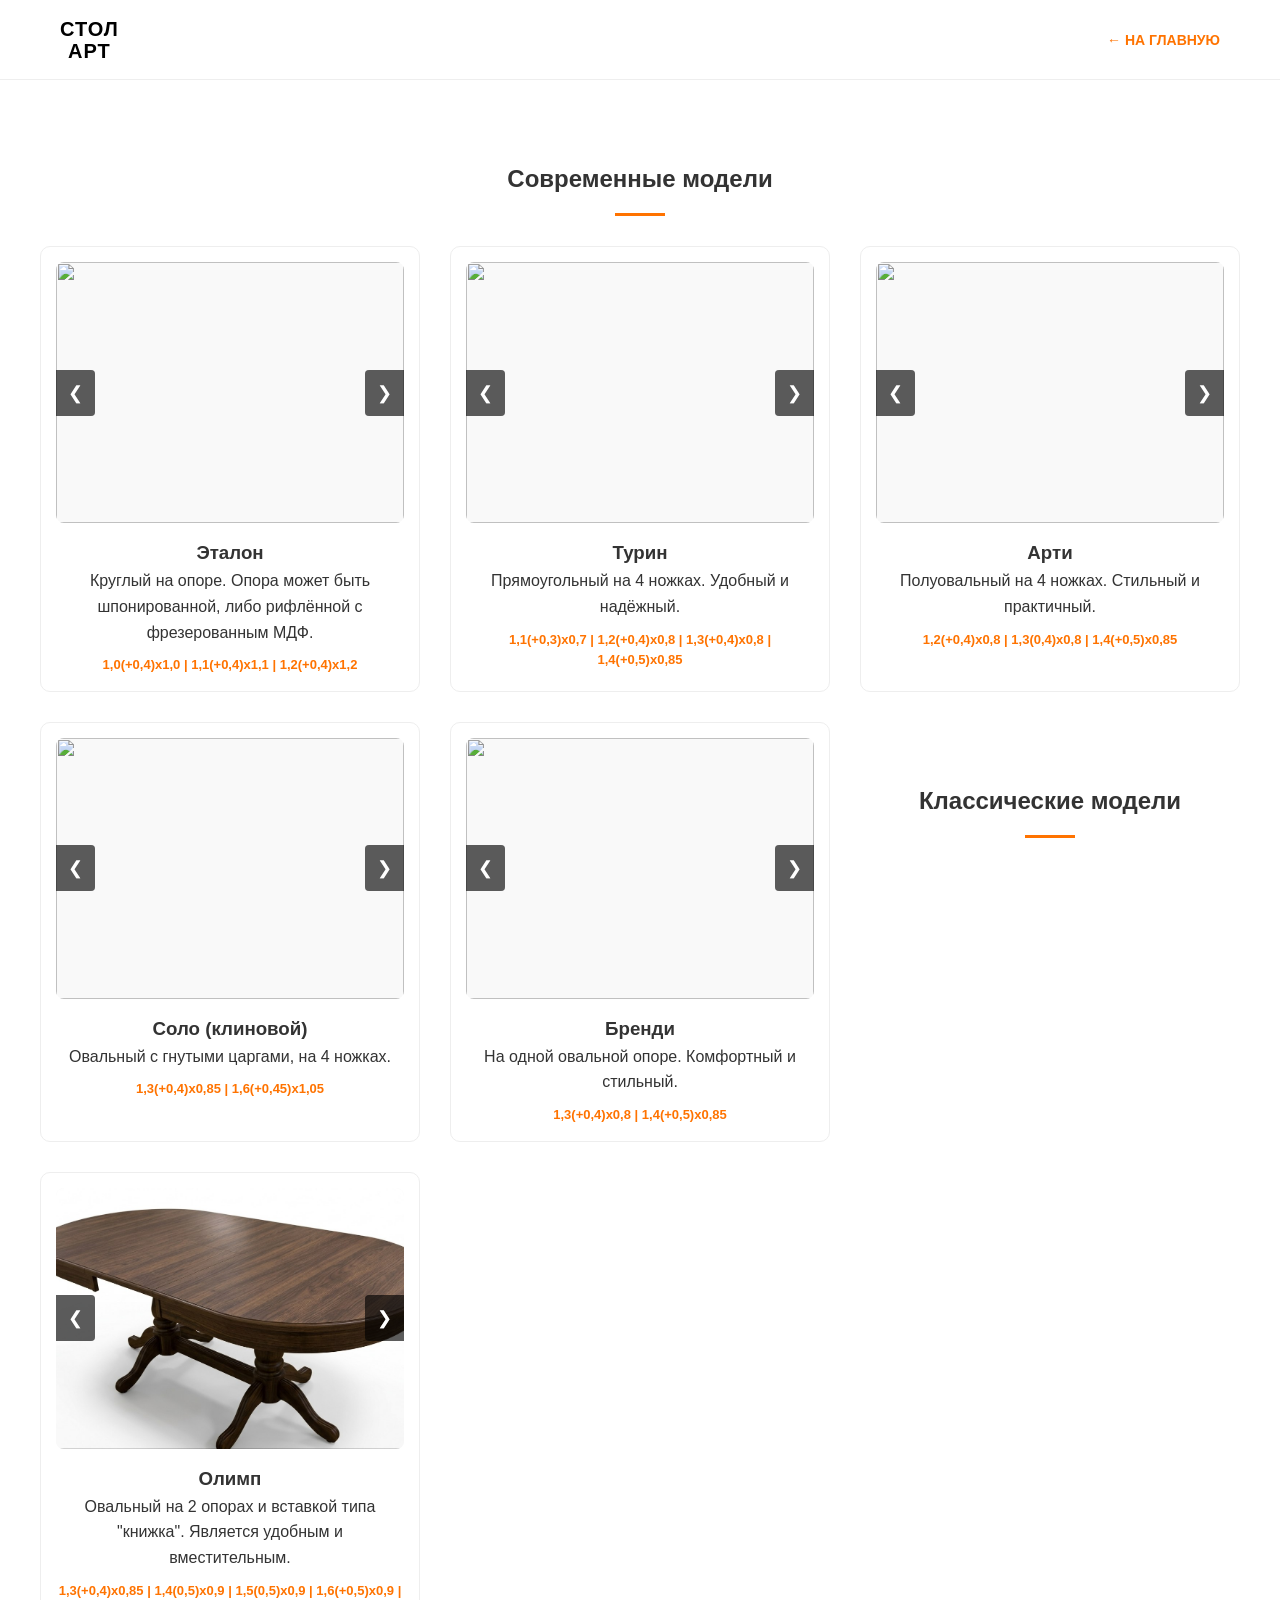
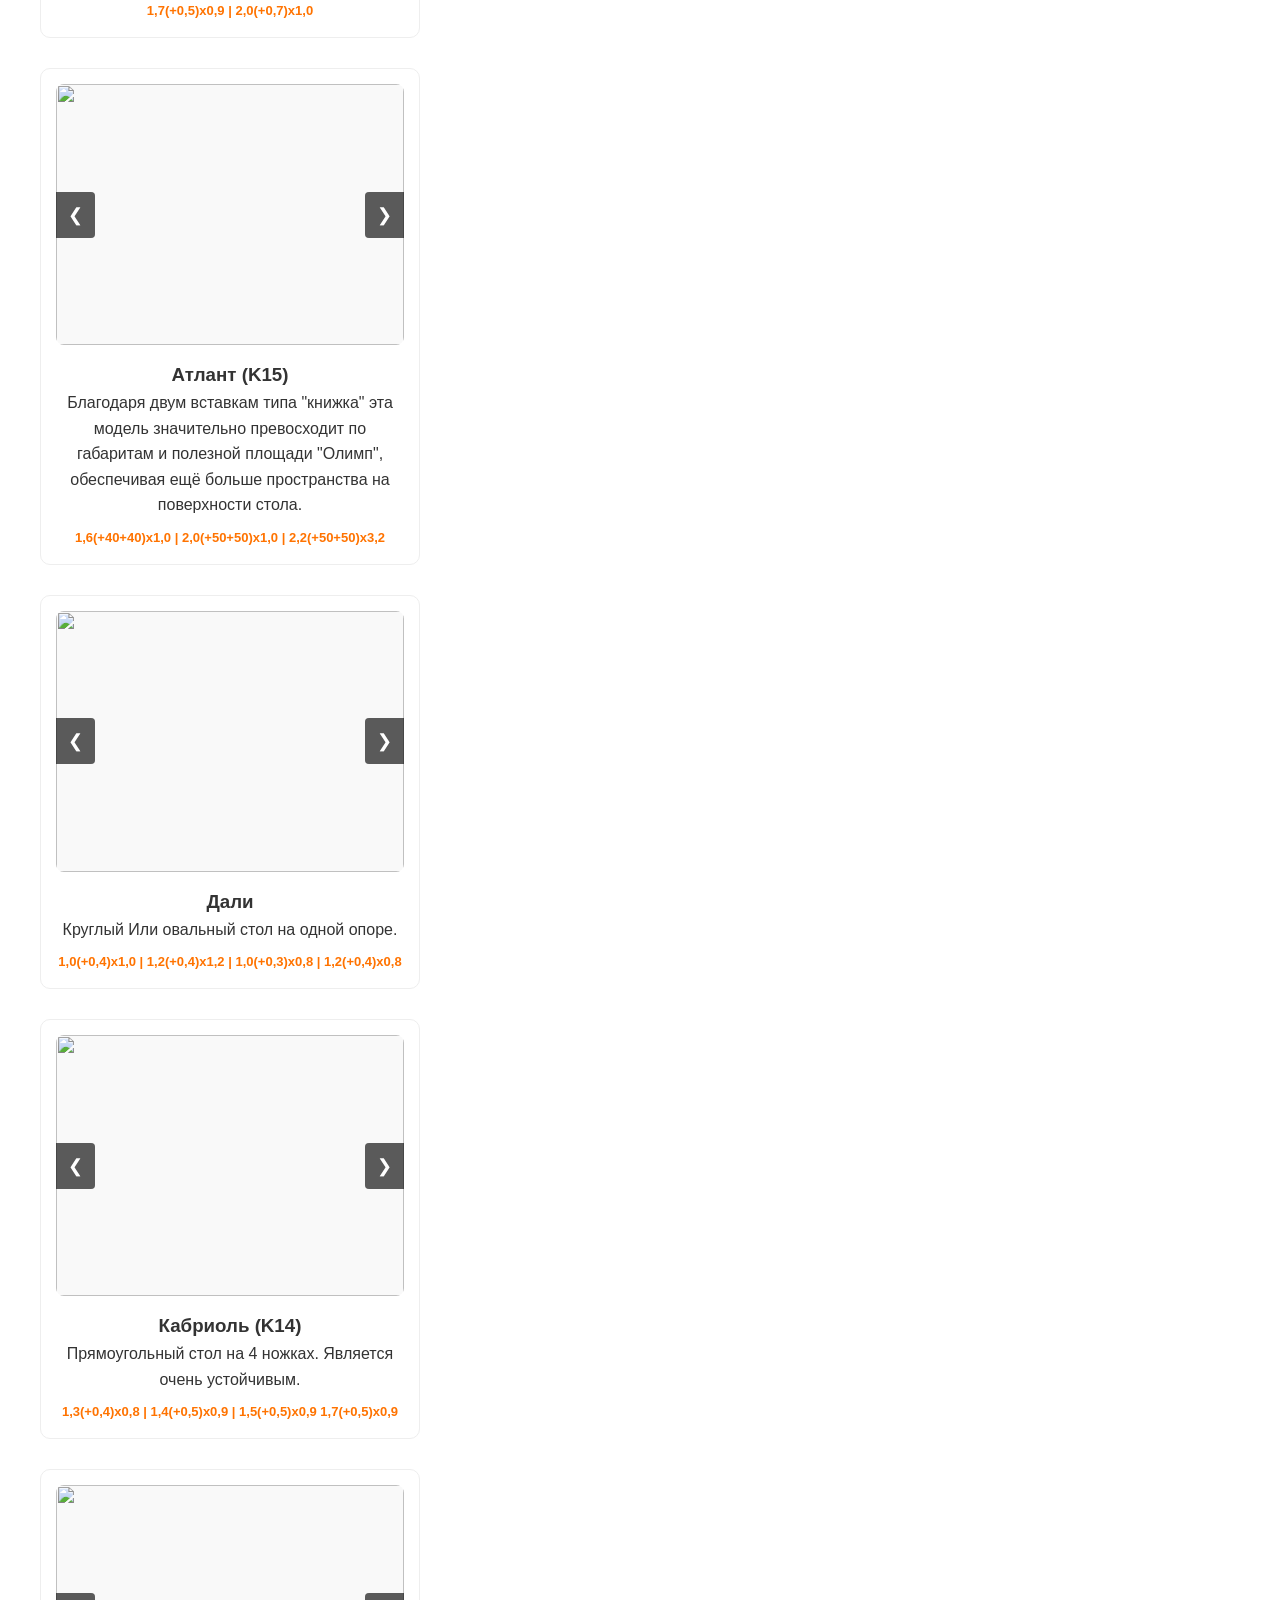
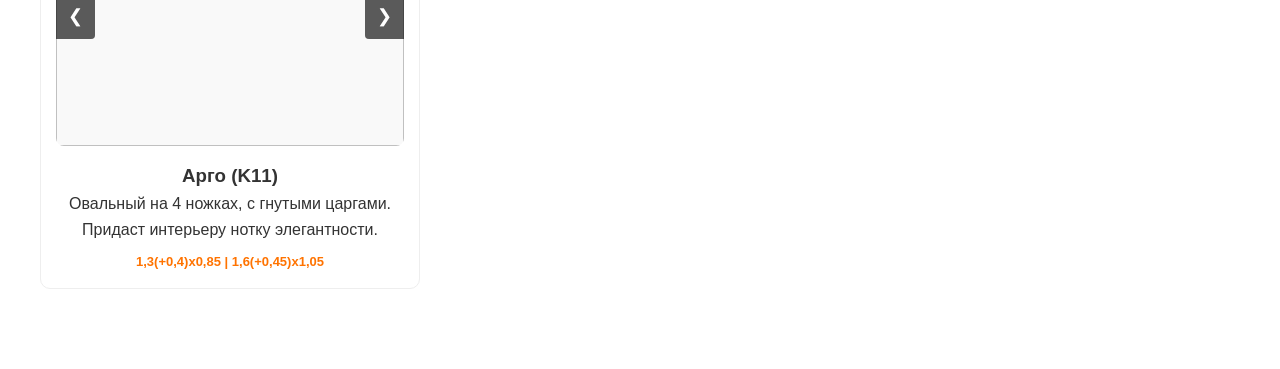
==== commit 837d99be: "Update tables.html" ====
--- a/tables.html
+++ b/tables.html
@@ -39,7 +39,7 @@
             </div>
             <div class="t-card">
                 <div class="slider" data-current="0" onclick="openModal(this)">
-    <div class="slides">...</div>
+    <div class="slides">
                     <div class="slides"><img src="img/arti1.jpg" class="active"><img src="img/arti2.jpg"><img src="img/arti3.jpg"></div>
                       <button class="prev" onclick="event.stopPropagation(); moveSlide(this, -1)">&#10094;</button>
     <button class="next" onclick="event.stopPropagation(); moveSlide(this, 1)">&#10095;</button>
@@ -70,7 +70,6 @@
                 </div>
                 <h3>Бренди</h3><p>На одной овальной опоре. Комфортный и стильный. </p><span class="size">1,3(+0,4)х0,8 | 1,4(+0,5)х0,85</span>
             </div>
-        </div>
 
         <div class="t-section-title" style="margin-top:60px;"><h2>Классические модели</h2><div class="t-line"></div></div>
         <div class="t-grid">
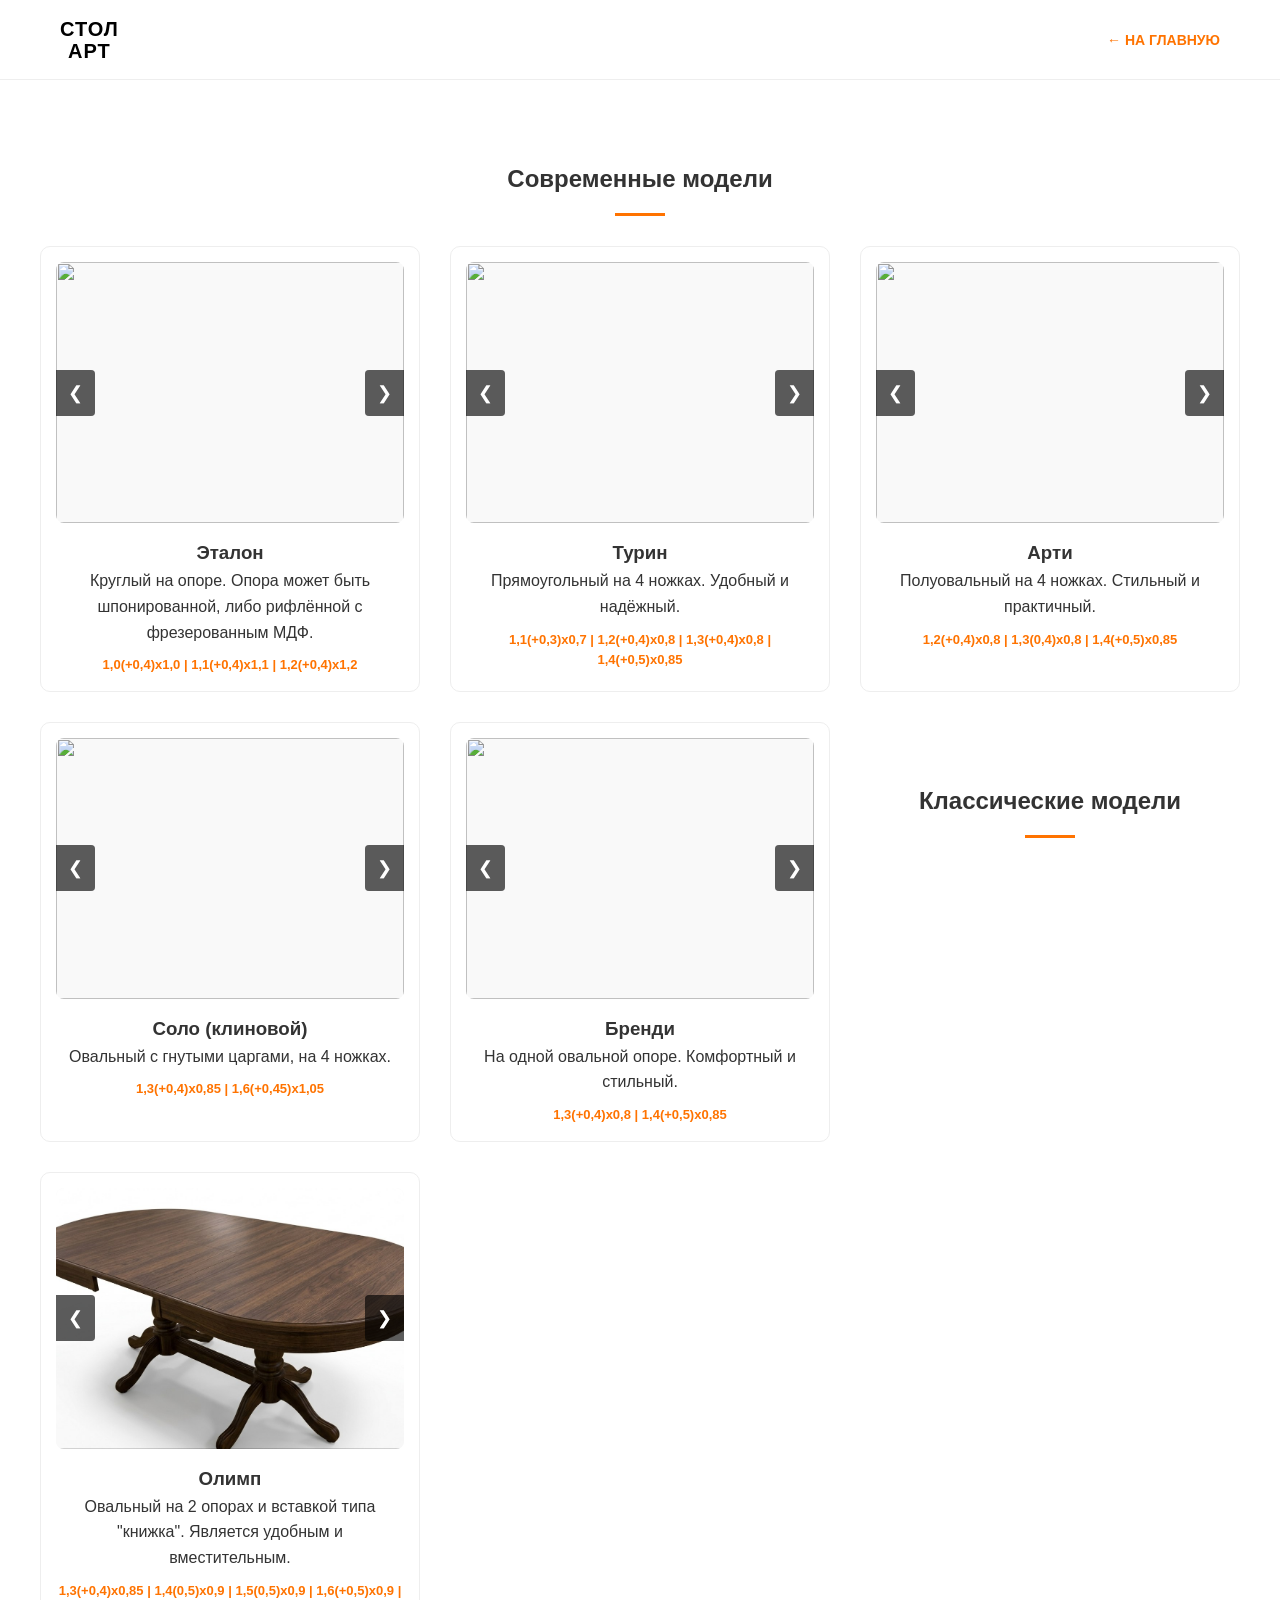
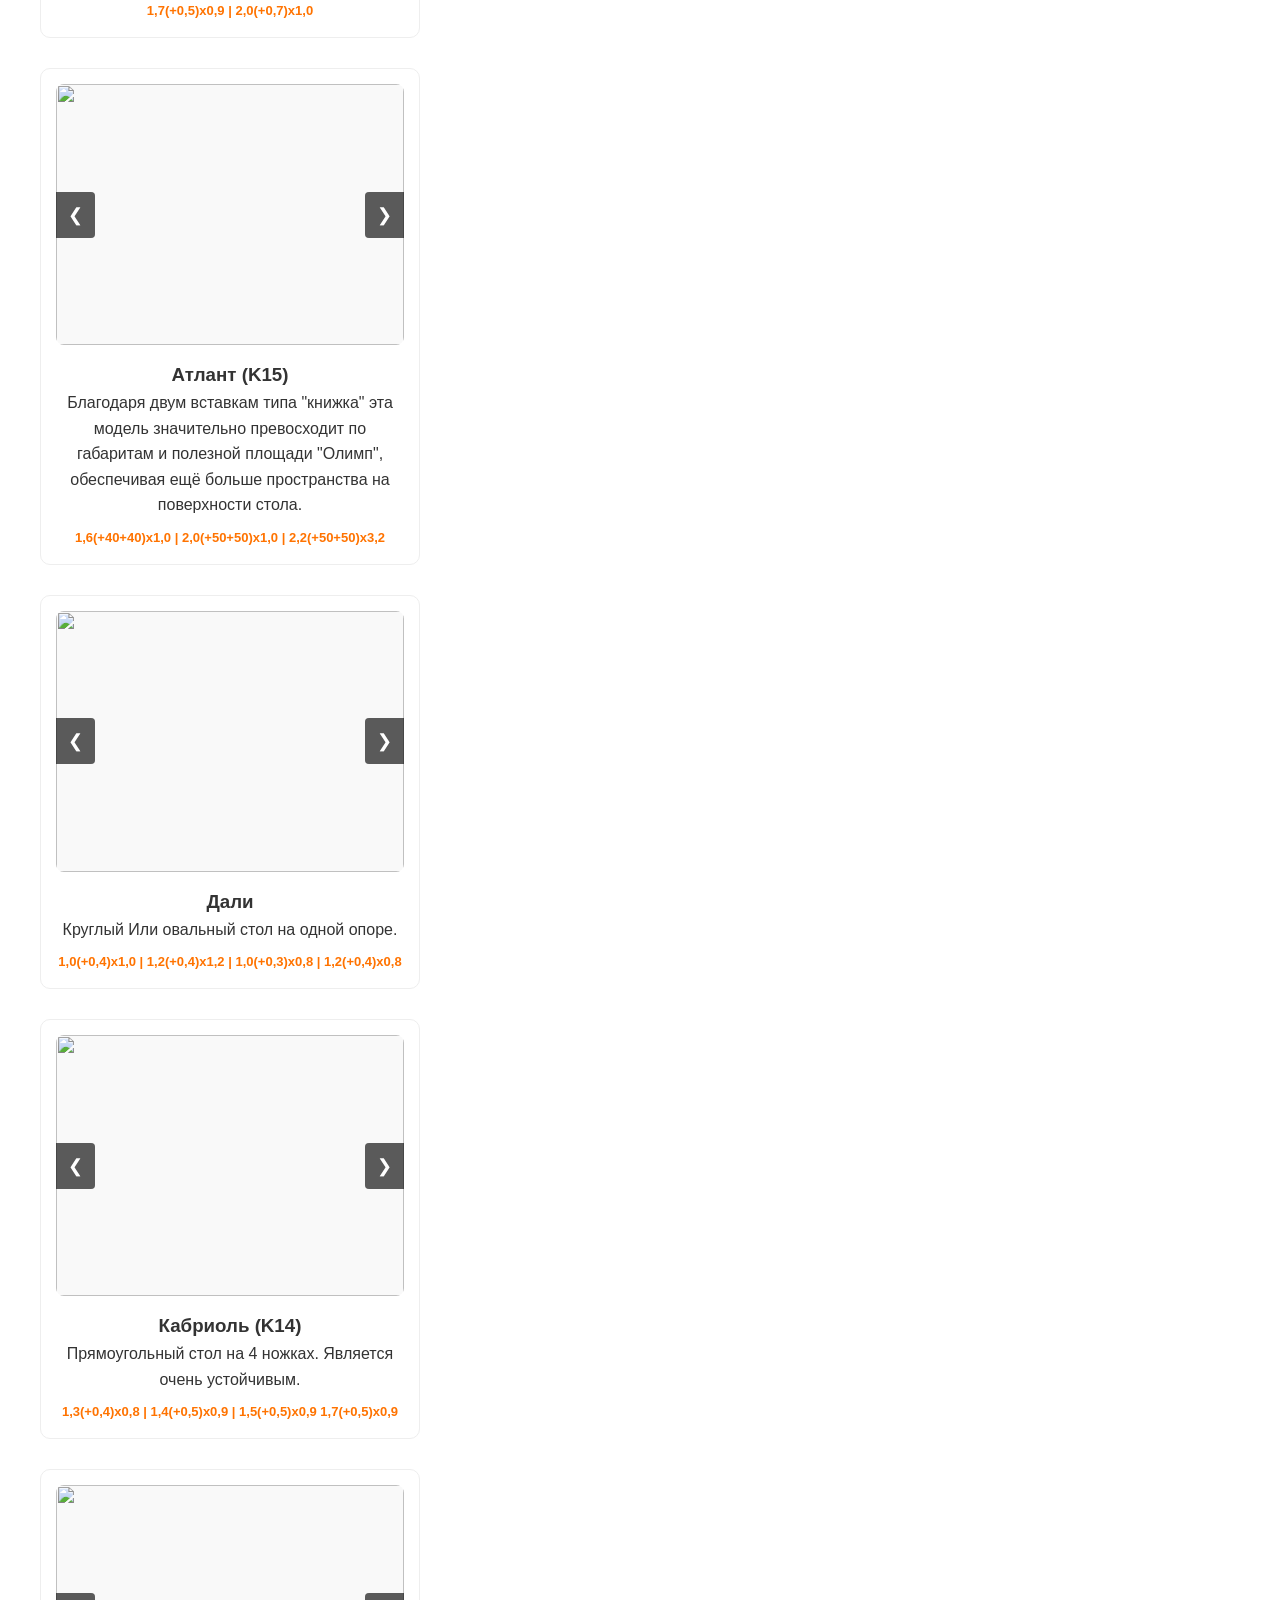
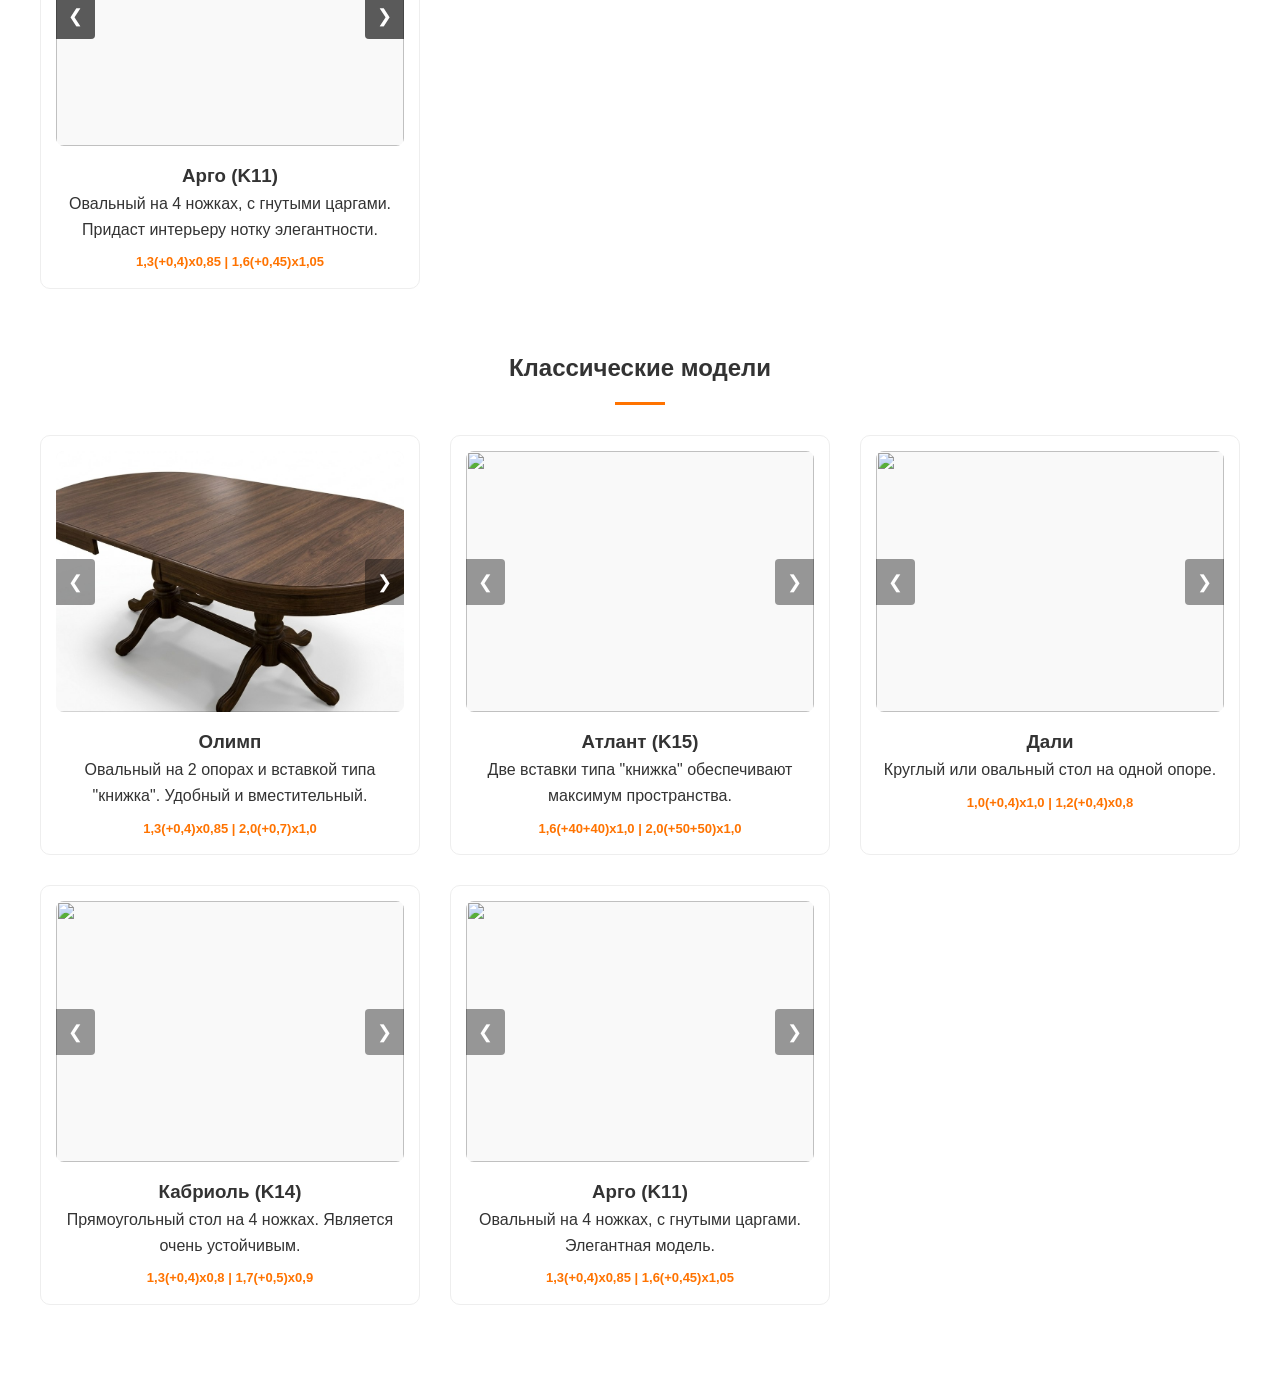
==== commit e2742141: "Update tables.html" ====
--- a/tables.html
+++ b/tables.html
@@ -130,6 +130,84 @@
             </div>
         </div>
     </div>
+        <div class="t-section-title" style="margin-top:60px;"><h2>Классические модели</h2><div class="t-line"></div></div>
+
+<div class="t-grid">
+    <div class="t-card">
+        <div class="slider" data-current="0" onclick="openModal(this)">
+            <div class="slides">
+                <img src="img/olimp1.jpg" class="active">
+                <img src="img/olimp2.jpg">
+                <img src="img/olimp3.jpg">
+            </div>
+            <button class="prev" onclick="event.stopPropagation(); moveSlide(this, -1)">&#10094;</button>
+            <button class="next" onclick="event.stopPropagation(); moveSlide(this, 1)">&#10095;</button>
+        </div>
+        <h3>Олимп</h3>
+        <p>Овальный на 2 опорах и вставкой типа "книжка". Удобный и вместительный.</p>
+        <span class="size">1,3(+0,4)х0,85 | 2,0(+0,7)х1,0</span>
+    </div>
+
+    <div class="t-card">
+        <div class="slider" data-current="0" onclick="openModal(this)">
+            <div class="slides">
+                <img src="img/atlant1.jpg" class="active">
+                <img src="img/atlant2.jpg">
+                <img src="img/atlant3.jpg">
+            </div>
+            <button class="prev" onclick="event.stopPropagation(); moveSlide(this, -1)">&#10094;</button>
+            <button class="next" onclick="event.stopPropagation(); moveSlide(this, 1)">&#10095;</button>
+        </div>
+        <h3>Атлант (K15)</h3>
+        <p>Две вставки типа "книжка" обеспечивают максимум пространства.</p>
+        <span class="size">1,6(+40+40)х1,0 | 2,0(+50+50)x1,0</span>
+    </div>
+
+    <div class="t-card">
+        <div class="slider" data-current="0" onclick="openModal(this)">
+            <div class="slides">
+                <img src="img/dali1.jpg" class="active">
+                <img src="img/dali2.jpg">
+                <img src="img/dali3.jpg">
+            </div>
+            <button class="prev" onclick="event.stopPropagation(); moveSlide(this, -1)">&#10094;</button>
+            <button class="next" onclick="event.stopPropagation(); moveSlide(this, 1)">&#10095;</button>
+        </div>
+        <h3>Дали</h3>
+        <p>Круглый или овальный стол на одной опоре.</p>
+        <span class="size">1,0(+0,4)х1,0 | 1,2(+0,4)x0,8</span>
+    </div>
+
+    <div class="t-card">
+        <div class="slider" data-current="0" onclick="openModal(this)">
+            <div class="slides">
+                <img src="img/kabriol1.jpg" class="active">
+                <img src="img/kabriol2.jpg">
+                <img src="img/kabriol3.jpg">
+            </div>
+            <button class="prev" onclick="event.stopPropagation(); moveSlide(this, -1)">&#10094;</button>
+            <button class="next" onclick="event.stopPropagation(); moveSlide(this, 1)">&#10095;</button>
+        </div>
+        <h3>Кабриоль (K14)</h3>
+        <p>Прямоугольный стол на 4 ножках. Является очень устойчивым.</p>
+        <span class="size">1,3(+0,4)х0,8 | 1,7(+0,5)х0,9</span>
+    </div>
+
+    <div class="t-card">
+        <div class="slider" data-current="0" onclick="openModal(this)">
+            <div class="slides">
+                <img src="img/argo1.jpg" class="active">
+                <img src="img/argo2.jpg">
+                <img src="img/argo3.jpg">
+            </div>
+            <button class="prev" onclick="event.stopPropagation(); moveSlide(this, -1)">&#10094;</button>
+            <button class="next" onclick="event.stopPropagation(); moveSlide(this, 1)">&#10095;</button>
+        </div>
+        <h3>Арго (K11)</h3>
+        <p>Овальный на 4 ножках, с гнутыми царгами. Элегантная модель.</p>
+        <span class="size">1,3(+0,4)х0,85 | 1,6(+0,45)х1,05</span>
+    </div>
+</div>
     <script src="script.js"></script>
     <div id="modal-overlay" class="t-modal" onclick="closeModal(event)">
     <span class="close-btn" onclick="closeModal(event)">&times;</span>
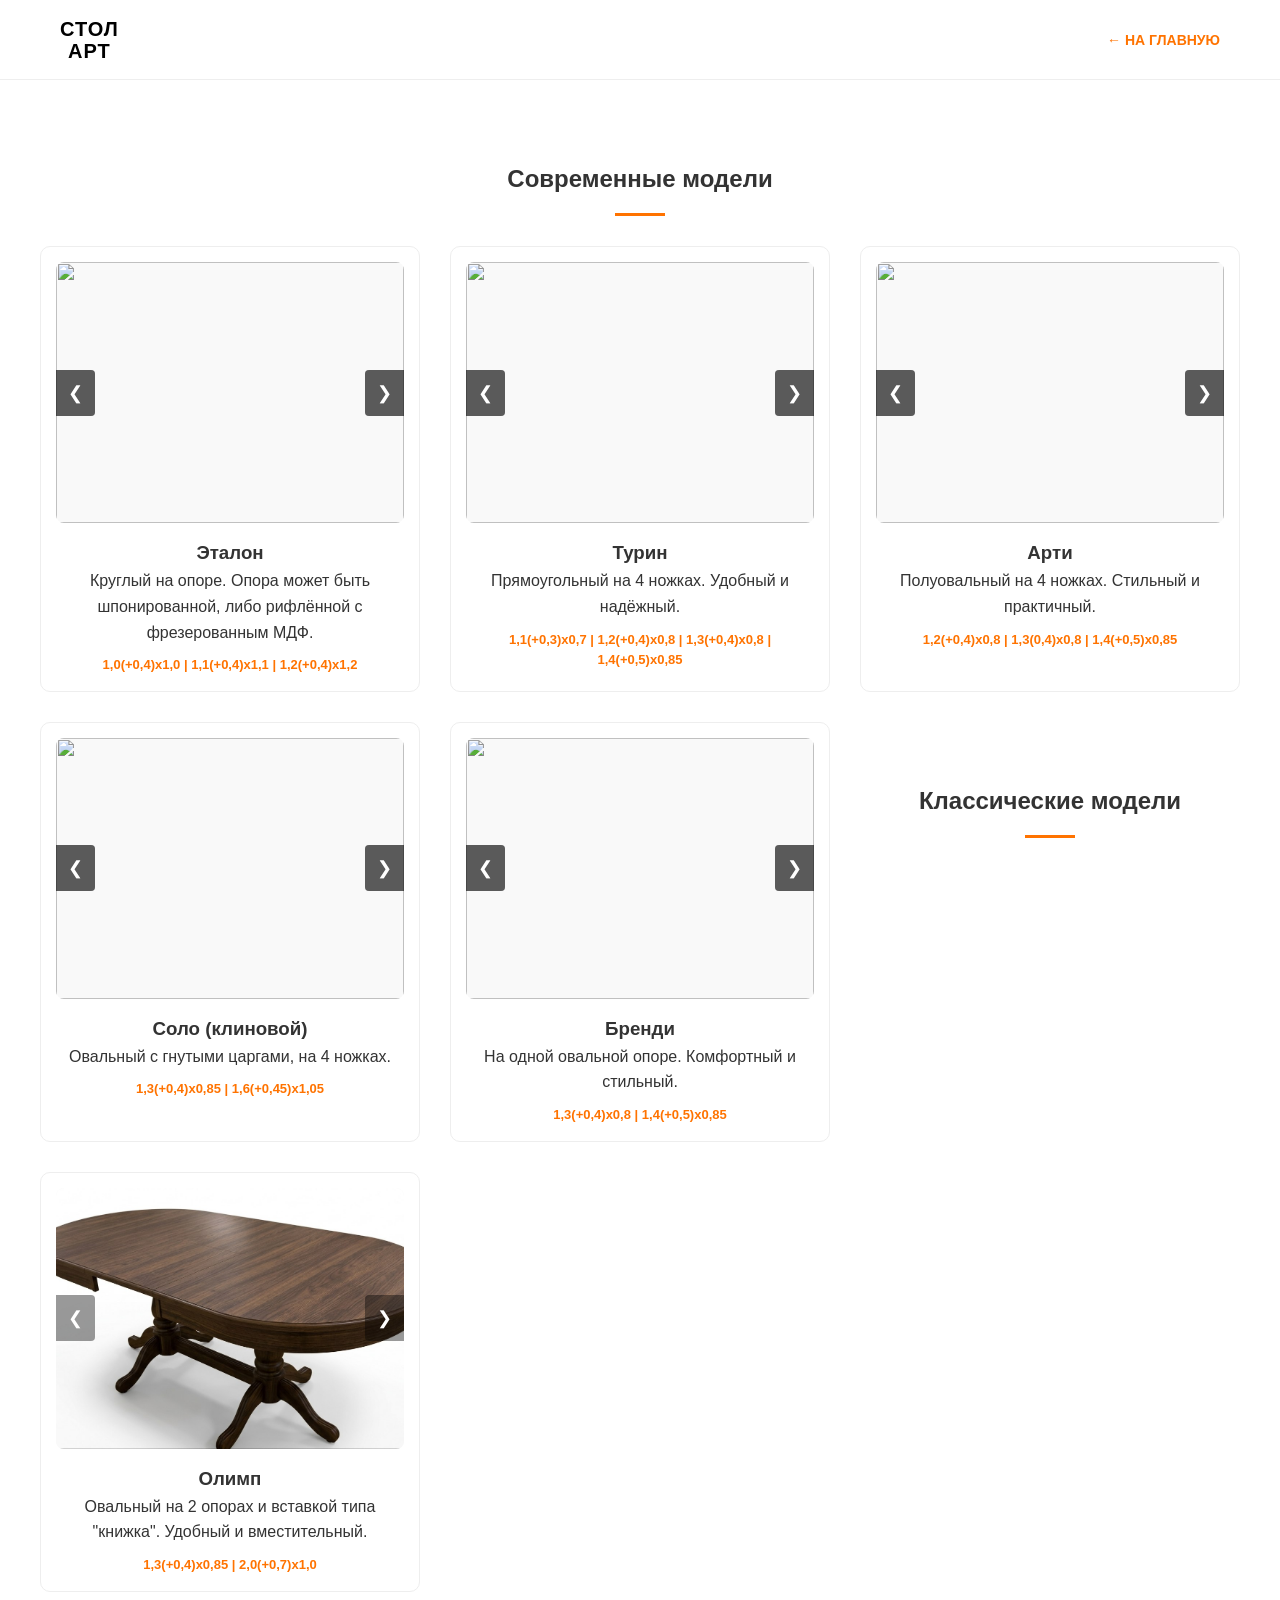
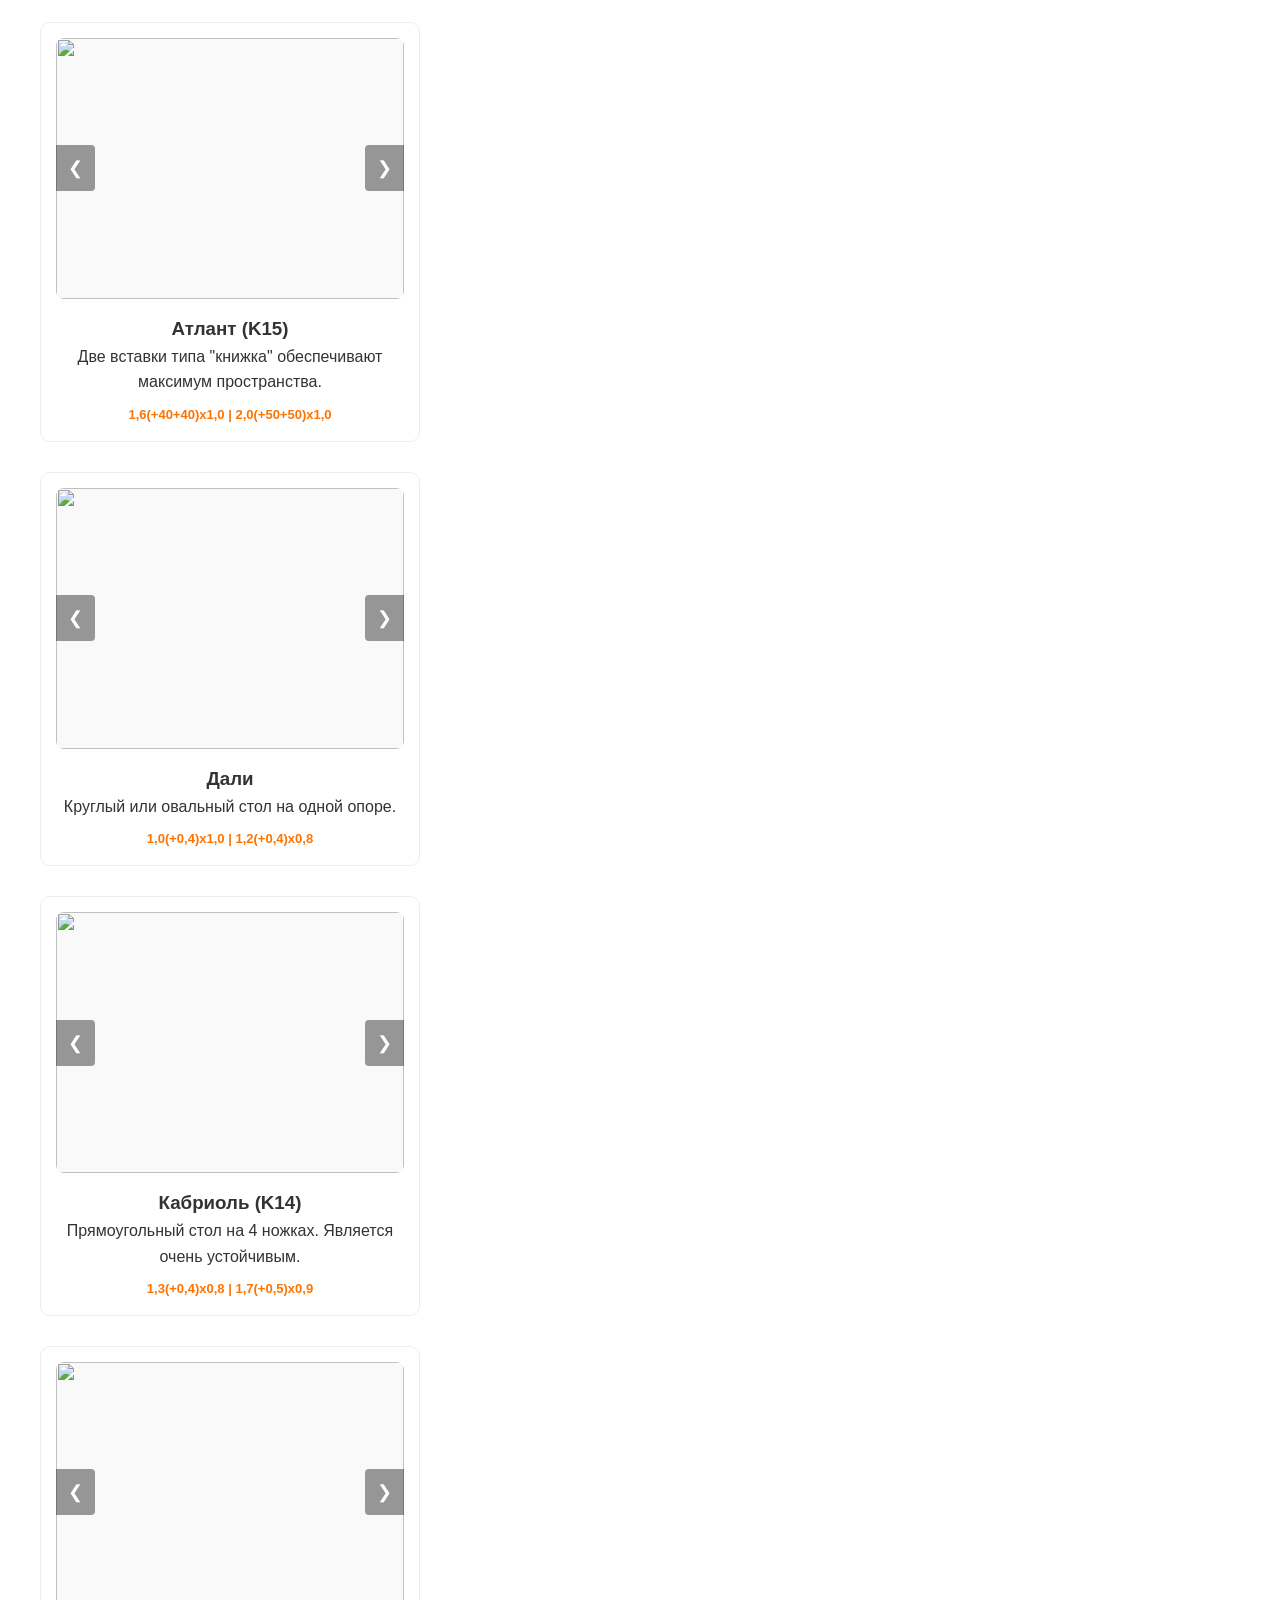
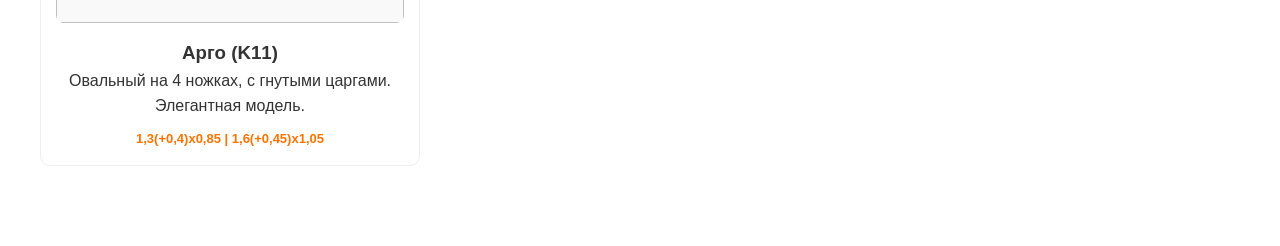
==== commit 4d93e514: "Update tables.html" ====
--- a/tables.html
+++ b/tables.html
@@ -71,65 +71,7 @@
                 <h3>Бренди</h3><p>На одной овальной опоре. Комфортный и стильный. </p><span class="size">1,3(+0,4)х0,8 | 1,4(+0,5)х0,85</span>
             </div>
 
-        <div class="t-section-title" style="margin-top:60px;"><h2>Классические модели</h2><div class="t-line"></div></div>
-        <div class="t-grid">
-            <div class="t-card">
-                <div class="slider" data-current="0" onclick="openModal(this)">
-    <div class="slides">
-                    <div class="slides"><img src="img/olimp1.jpg" class="active"><img src="img/olimp2.jpg"><img src="img/olimp3.jpg"></div>
-                      <button class="prev" onclick="event.stopPropagation(); moveSlide(this, -1)">&#10094;</button>
-    <button class="next" onclick="event.stopPropagation(); moveSlide(this, 1)">&#10095;</button>
-</div>
-                    <button class="prev" onclick="moveSlide(this, -1)">&#10094;</button><button class="next" onclick="moveSlide(this, 1)">&#10095;</button>
-                </div>
-                <h3>Олимп</h3><p>Овальный на 2 опорах и вставкой типа "книжка". Является удобным и вместительным. </p><span class="size">1,3(+0,4)х0,85 | 1,4(0,5)x0,9 | 1,5(0,5)x0,9 | 1,6(+0,5)x0,9 | 1,7(+0,5)x0,9 | 2,0(+0,7)х1,0</span>
-            </div>
-            <div class="t-card">
-                <div class="slider" data-current="0" onclick="openModal(this)">
-    <div class="slides">
-                    <div class="slides"><img src="img/atlant1.jpg" class="active"><img src="img/atlant2.jpg"><img src="img/atlant3.jpg"></div>
-                      <button class="prev" onclick="event.stopPropagation(); moveSlide(this, -1)">&#10094;</button>
-    <button class="next" onclick="event.stopPropagation(); moveSlide(this, 1)">&#10095;</button>
-</div>
-                    <button class="prev" onclick="moveSlide(this, -1)">&#10094;</button><button class="next" onclick="moveSlide(this, 1)">&#10095;</button>
-                </div>
-                <h3>Атлант (K15)</h3><p>Благодаря двум вставкам типа "книжка" эта модель значительно превосходит по габаритам и полезной площади "Олимп", обеспечивая ещё больше пространства на поверхности стола. </p><span class="size">1,6(+40+40)х1,0 | 2,0(+50+50)x1,0 | 2,2(+50+50)х3,2</span>
-            </div>
-            <div class="t-card">
-                <div class="slider" data-current="0" onclick="openModal(this)">
-    <div class="slides">
-                    <div class="slides"><img src="img/dali1.jpg" class="active"><img src="img/dali2.jpg"><img src="img/dali3.jpg"></div>
-                      <button class="prev" onclick="event.stopPropagation(); moveSlide(this, -1)">&#10094;</button>
-    <button class="next" onclick="event.stopPropagation(); moveSlide(this, 1)">&#10095;</button>
-</div>
-                    <button class="prev" onclick="moveSlide(this, -1)">&#10094;</button><button class="next" onclick="moveSlide(this, 1)">&#10095;</button>
-                </div>
-                <h3>Дали</h3><p>Круглый Или овальный стол на одной опоре. </p><span class="size">1,0(+0,4)х1,0 | 1,2(+0,4)x1,2 | 1,0(+0,3)x0,8 | 1,2(+0,4)х0,8</span>
-            </div>
-            <div class="t-card">
-                <div class="slider" data-current="0" onclick="openModal(this)">
-    <div class="slides">
-                    <div class="slides"><img src="img/kabriol1.jpg" class="active"><img src="img/kabriol2.jpg"><img src="img/kabriol3.jpg"></div>
-                      <button class="prev" onclick="event.stopPropagation(); moveSlide(this, -1)">&#10094;</button>
-    <button class="next" onclick="event.stopPropagation(); moveSlide(this, 1)">&#10095;</button>
-</div>
-                    <button class="prev" onclick="moveSlide(this, -1)">&#10094;</button><button class="next" onclick="moveSlide(this, 1)">&#10095;</button>
-                </div>
-                <h3>Кабриоль (K14)</h3><p>Прямоугольный стол на 4 ножках. Является очень устойчивым. </p><span class="size">1,3(+0,4)х0,8 | 1,4(+0,5)x0,9 | 1,5(+0,5)x0,9 1,7(+0,5)х0,9</span>
-            </div>
-            <div class="t-card">
-                <div class="slider" data-current="0" onclick="openModal(this)">
-    <div class="slides">
-                    <div class="slides"><img src="img/argo1.jpg" class="active"><img src="img/argo2.jpg"><img src="img/argo3.jpg"></div>
-                      <button class="prev" onclick="event.stopPropagation(); moveSlide(this, -1)">&#10094;</button>
-    <button class="next" onclick="event.stopPropagation(); moveSlide(this, 1)">&#10095;</button>
-</div>
-                    <button class="prev" onclick="moveSlide(this, -1)">&#10094;</button><button class="next" onclick="moveSlide(this, 1)">&#10095;</button>
-                </div>
-                <h3>Арго (K11)</h3><p>Овальный на 4 ножках, с гнутыми царгами. Придаст интерьеру нотку элегантности. </p><span class="size">1,3(+0,4)х0,85 | 1,6(+0,45)х1,05</span>
-            </div>
-        </div>
-    </div>
+        
         <div class="t-section-title" style="margin-top:60px;"><h2>Классические модели</h2><div class="t-line"></div></div>
 
 <div class="t-grid">
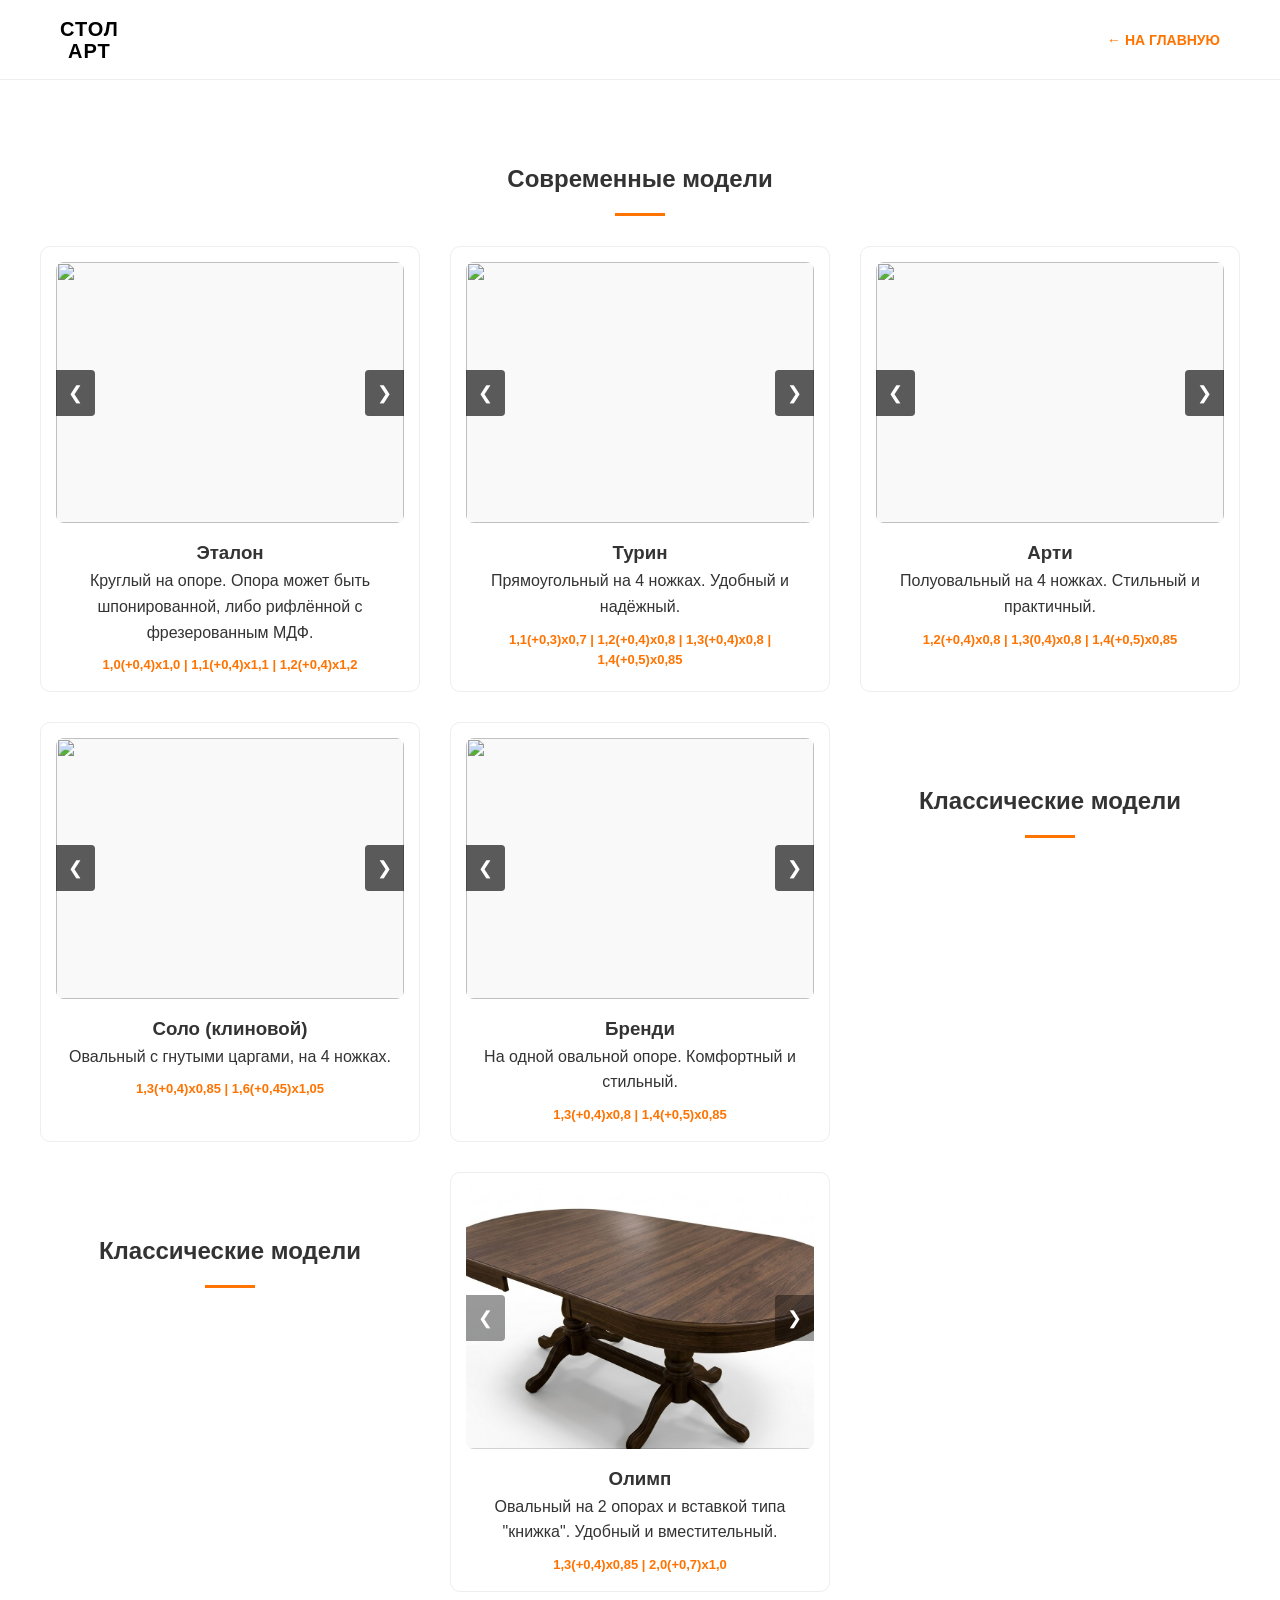
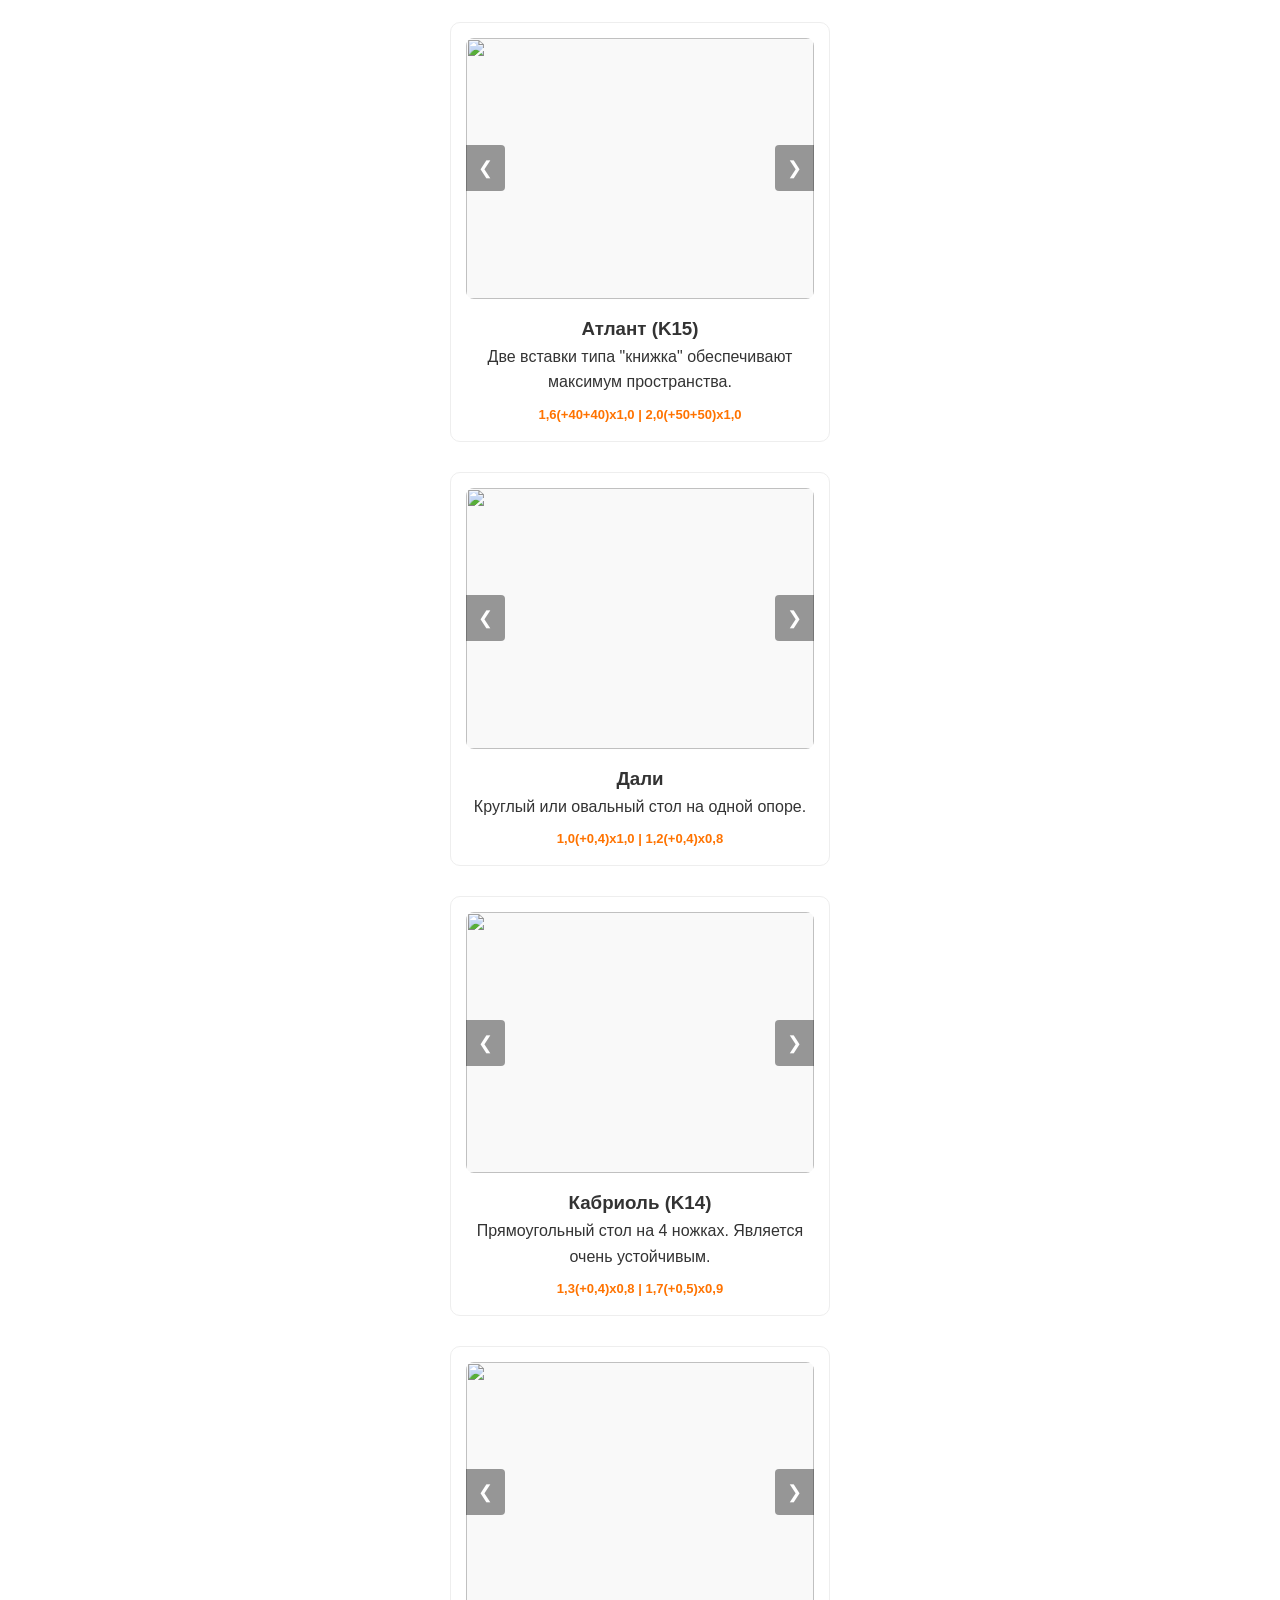
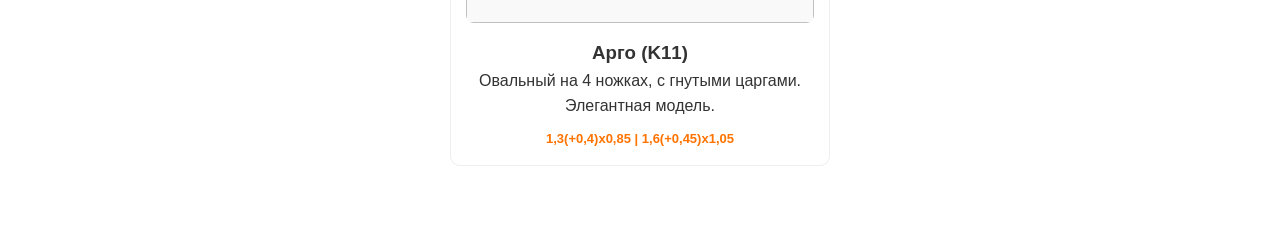
==== commit 0c854b22: "Update tables.html" ====
--- a/tables.html
+++ b/tables.html
@@ -73,6 +73,7 @@
 
         
         <div class="t-section-title" style="margin-top:60px;"><h2>Классические модели</h2><div class="t-line"></div></div>
+<div class="t-section-title" style="margin-top:60px;"><h2>Классические модели</h2><div class="t-line"></div></div>
 
 <div class="t-grid">
     <div class="t-card">
@@ -150,6 +151,7 @@
         <span class="size">1,3(+0,4)х0,85 | 1,6(+0,45)х1,05</span>
     </div>
 </div>
+</div>
     <script src="script.js"></script>
     <div id="modal-overlay" class="t-modal" onclick="closeModal(event)">
     <span class="close-btn" onclick="closeModal(event)">&times;</span>
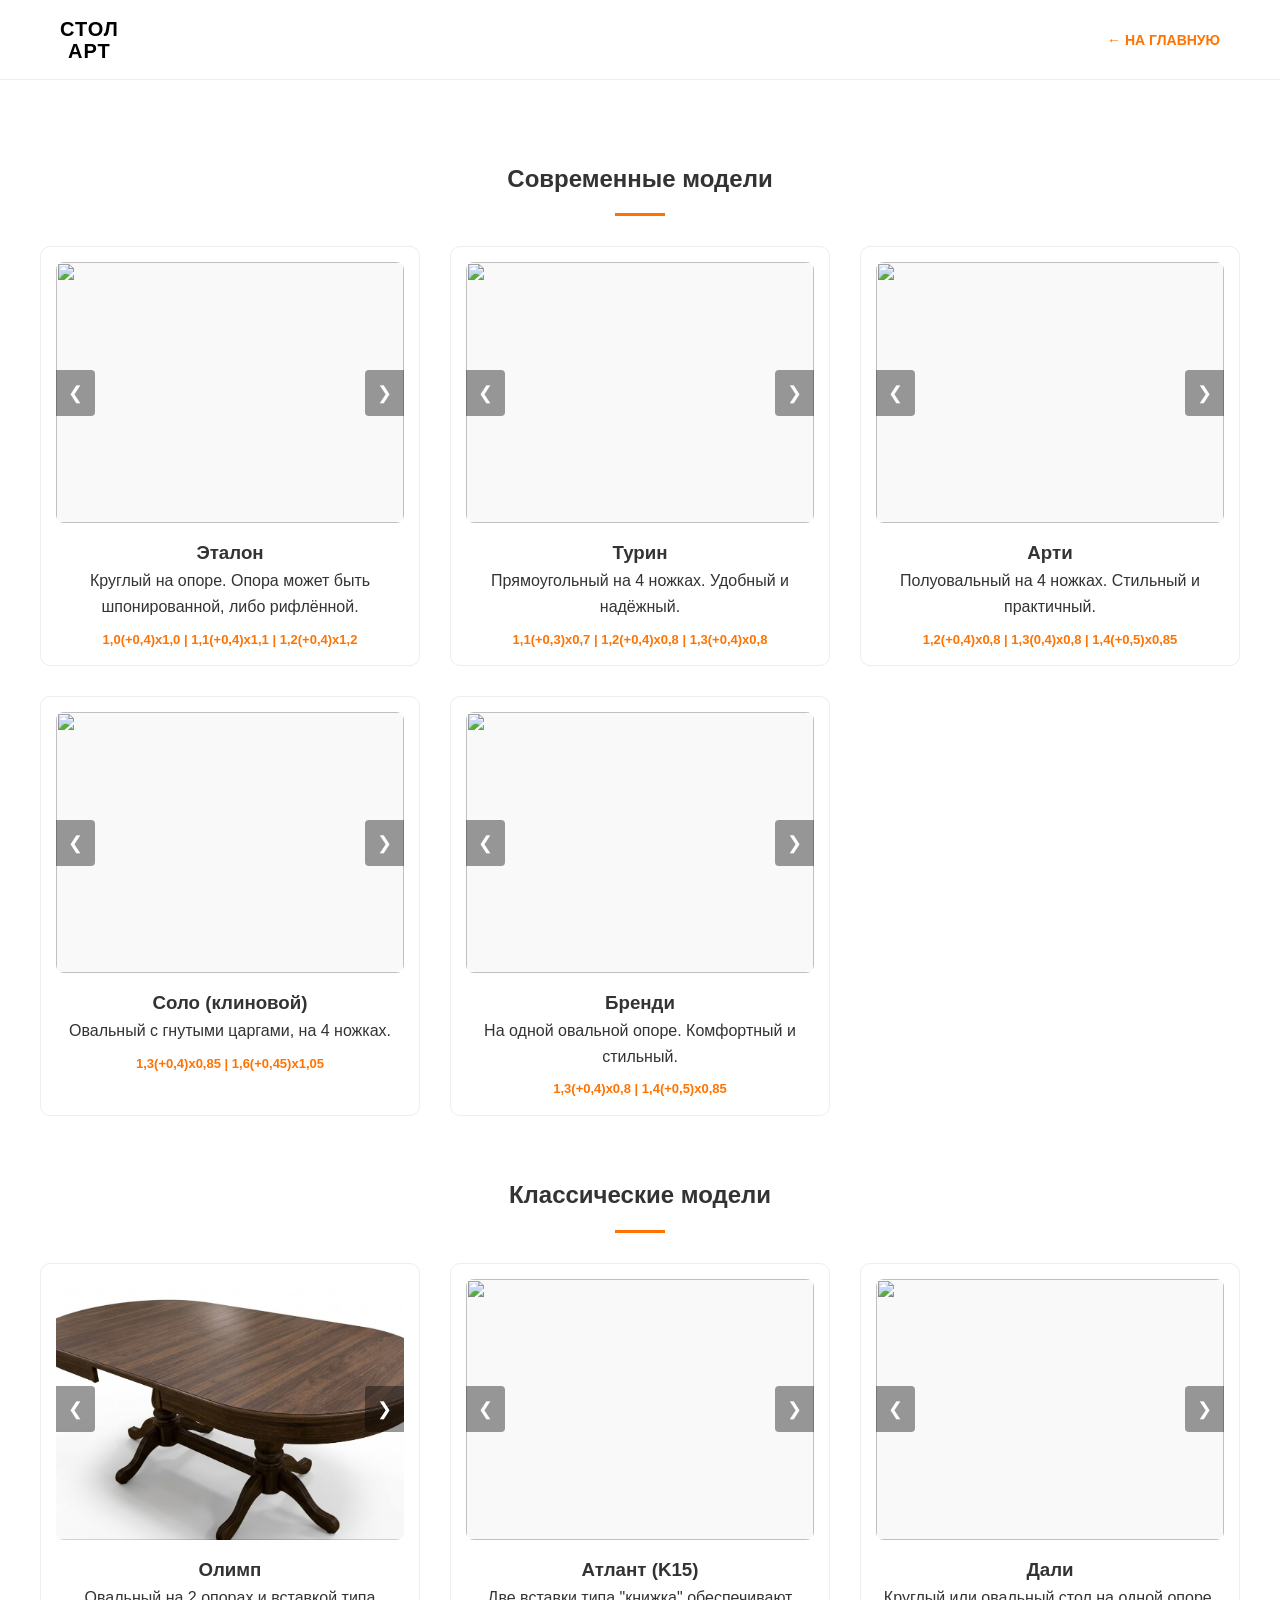
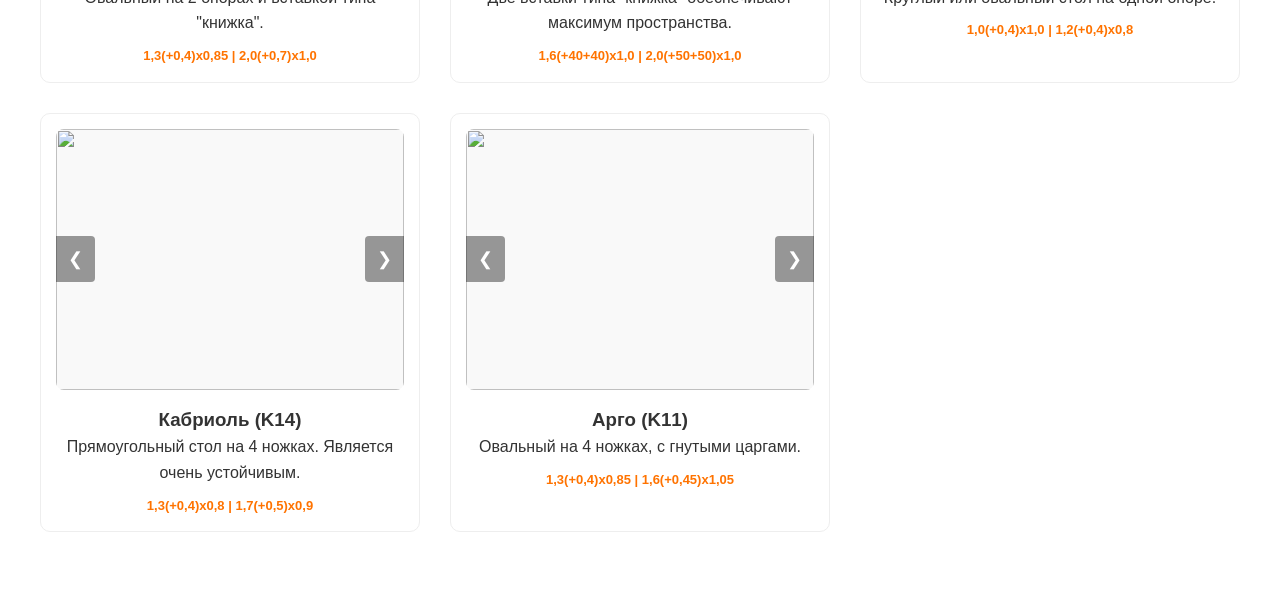
==== commit 32cf6a23: "Update tables.html" ====
--- a/tables.html
+++ b/tables.html
@@ -12,146 +12,175 @@
             <ul class="t-menu"><li><a href="index.html" style="color:#ff7300;">← На главную</a></li></ul>
         </div>
     </nav>
+
     <div class="t-container t-padding">
         <div class="t-section-title"><h2>Современные модели</h2><div class="t-line"></div></div>
+        
         <div class="t-grid">
             <div class="t-card">
                 <div class="slider" data-current="0" onclick="openModal(this)">
-    <div class="slides">
-                    <div class="slides"><img src="img/etalon1.jpg" class="active"><img src="img/etalon2.jpg"><img src="img/etalon3.jpg"></div>
-                      <button class="prev" onclick="event.stopPropagation(); moveSlide(this, -1)">&#10094;</button>
-    <button class="next" onclick="event.stopPropagation(); moveSlide(this, 1)">&#10095;</button>
-</div>
-                    <button class="prev" onclick="moveSlide(this, -1)">&#10094;</button><button class="next" onclick="moveSlide(this, 1)">&#10095;</button>
+                    <div class="slides">
+                        <img src="img/etalon1.jpg" class="active">
+                        <img src="img/etalon2.jpg">
+                        <img src="img/etalon3.jpg">
+                    </div>
+                    <button class="prev" onclick="event.stopPropagation(); moveSlide(this, -1)">&#10094;</button>
+                    <button class="next" onclick="event.stopPropagation(); moveSlide(this, 1)">&#10095;</button>
                 </div>
-                <h3>Эталон</h3><p>Круглый на опоре. Опора может быть шпонированной,  либо рифлённой с фрезерованным МДФ. </p><span class="size">1,0(+0,4)х1,0 | 1,1(+0,4)x1,1 | 1,2(+0,4)х1,2</span>
+                <h3>Эталон</h3>
+                <p>Круглый на опоре. Опора может быть шпонированной, либо рифлённой.</p>
+                <span class="size">1,0(+0,4)х1,0 | 1,1(+0,4)x1,1 | 1,2(+0,4)х1,2</span>
             </div>
+
             <div class="t-card">
                 <div class="slider" data-current="0" onclick="openModal(this)">
-    <div class="slides">
-                    <div class="slides"><img src="img/turin1.jpg" class="active"><img src="img/turin2.jpg"><img src="img/turin3.jpg"></div>
-                      <button class="prev" onclick="event.stopPropagation(); moveSlide(this, -1)">&#10094;</button>
-    <button class="next" onclick="event.stopPropagation(); moveSlide(this, 1)">&#10095;</button>
-</div>
-                    <button class="prev" onclick="moveSlide(this, -1)">&#10094;</button><button class="next" onclick="moveSlide(this, 1)">&#10095;</button>
+                    <div class="slides">
+                        <img src="img/turin1.jpg" class="active">
+                        <img src="img/turin2.jpg">
+                        <img src="img/turin3.jpg">
+                    </div>
+                    <button class="prev" onclick="event.stopPropagation(); moveSlide(this, -1)">&#10094;</button>
+                    <button class="next" onclick="event.stopPropagation(); moveSlide(this, 1)">&#10095;</button>
                 </div>
-                <h3>Турин</h3><p>Прямоугольный на 4 ножках.  Удобный и надёжный. </p><span class="size">1,1(+0,3)х0,7 | 1,2(+0,4)x0,8 | 1,3(+0,4)x0,8 | 1,4(+0,5)х0,85</span>
+                <h3>Турин</h3>
+                <p>Прямоугольный на 4 ножках. Удобный и надёжный.</p>
+                <span class="size">1,1(+0,3)х0,7 | 1,2(+0,4)x0,8 | 1,3(+0,4)x0,8</span>
             </div>
+
             <div class="t-card">
                 <div class="slider" data-current="0" onclick="openModal(this)">
-    <div class="slides">
-                    <div class="slides"><img src="img/arti1.jpg" class="active"><img src="img/arti2.jpg"><img src="img/arti3.jpg"></div>
-                      <button class="prev" onclick="event.stopPropagation(); moveSlide(this, -1)">&#10094;</button>
-    <button class="next" onclick="event.stopPropagation(); moveSlide(this, 1)">&#10095;</button>
-</div>
-                    <button class="prev" onclick="moveSlide(this, -1)">&#10094;</button><button class="next" onclick="moveSlide(this, 1)">&#10095;</button>
+                    <div class="slides">
+                        <img src="img/arti1.jpg" class="active">
+                        <img src="img/arti2.jpg">
+                        <img src="img/arti3.jpg">
+                    </div>
+                    <button class="prev" onclick="event.stopPropagation(); moveSlide(this, -1)">&#10094;</button>
+                    <button class="next" onclick="event.stopPropagation(); moveSlide(this, 1)">&#10095;</button>
                 </div>
-                <h3>Арти</h3><p>Полуовальный на 4 ножках. Стильный и практичный. </p><span class="size">1,2(+0,4)х0,8 | 1,3(0,4)x0,8 | 1,4(+0,5)х0,85</span>
+                <h3>Арти</h3>
+                <p>Полуовальный на 4 ножках. Стильный и практичный.</p>
+                <span class="size">1,2(+0,4)х0,8 | 1,3(0,4)x0,8 | 1,4(+0,5)х0,85</span>
             </div>
+
             <div class="t-card">
                 <div class="slider" data-current="0" onclick="openModal(this)">
-    <div class="slides">
-                    <div class="slides"><img src="img/solo1.jpg" class="active"><img src="img/solo2.jpg"><img src="img/solo3.jpg"></div>
-                      <button class="prev" onclick="event.stopPropagation(); moveSlide(this, -1)">&#10094;</button>
-    <button class="next" onclick="event.stopPropagation(); moveSlide(this, 1)">&#10095;</button>
-</div>
-                    <button class="prev" onclick="moveSlide(this, -1)">&#10094;</button><button class="next" onclick="moveSlide(this, 1)">&#10095;</button>
+                    <div class="slides">
+                        <img src="img/solo1.jpg" class="active">
+                        <img src="img/solo2.jpg">
+                        <img src="img/solo3.jpg">
+                    </div>
+                    <button class="prev" onclick="event.stopPropagation(); moveSlide(this, -1)">&#10094;</button>
+                    <button class="next" onclick="event.stopPropagation(); moveSlide(this, 1)">&#10095;</button>
                 </div>
-                <h3>Соло (клиновой)</h3><p>Овальный с гнутыми царгами, на 4 ножках. </p><span class="size">1,3(+0,4)х0,85 | 1,6(+0,45)х1,05</span>
+                <h3>Соло (клиновой)</h3>
+                <p>Овальный с гнутыми царгами, на 4 ножках.</p>
+                <span class="size">1,3(+0,4)х0,85 | 1,6(+0,45)х1,05</span>
             </div>
+
             <div class="t-card">
                 <div class="slider" data-current="0" onclick="openModal(this)">
-    <div class="slides">
-                     <div class="slides"><img src="img/brendi1.jpg" class="active"><img src="img/brendi2.jpg"><img src="img/brendi3.jpg"></div>
-                      <button class="prev" onclick="event.stopPropagation(); moveSlide(this, -1)">&#10094;</button>
-    <button class="next" onclick="event.stopPropagation(); moveSlide(this, 1)">&#10095;</button>
-</div>
-                    <button class="prev" onclick="moveSlide(this, -1)">&#10094;</button><button class="next" onclick="moveSlide(this, 1)">&#10095;</button>
+                    <div class="slides">
+                        <img src="img/brendi1.jpg" class="active">
+                        <img src="img/brendi2.jpg">
+                        <img src="img/brendi3.jpg">
+                    </div>
+                    <button class="prev" onclick="event.stopPropagation(); moveSlide(this, -1)">&#10094;</button>
+                    <button class="next" onclick="event.stopPropagation(); moveSlide(this, 1)">&#10095;</button>
                 </div>
-                <h3>Бренди</h3><p>На одной овальной опоре. Комфортный и стильный. </p><span class="size">1,3(+0,4)х0,8 | 1,4(+0,5)х0,85</span>
+                <h3>Бренди</h3>
+                <p>На одной овальной опоре. Комфортный и стильный.</p>
+                <span class="size">1,3(+0,4)х0,8 | 1,4(+0,5)х0,85</span>
+            </div>
+        </div> <div class="t-section-title" style="margin-top:60px;"><h2>Классические модели</h2><div class="t-line"></div></div>
+
+        <div class="t-grid">
+            <div class="t-card">
+                <div class="slider" data-current="0" onclick="openModal(this)">
+                    <div class="slides">
+                        <img src="img/olimp1.jpg" class="active">
+                        <img src="img/olimp2.jpg">
+                        <img src="img/olimp3.jpg">
+                    </div>
+                    <button class="prev" onclick="event.stopPropagation(); moveSlide(this, -1)">&#10094;</button>
+                    <button class="next" onclick="event.stopPropagation(); moveSlide(this, 1)">&#10095;</button>
+                </div>
+                <h3>Олимп</h3>
+                <p>Овальный на 2 опорах и вставкой типа "книжка".</p>
+                <span class="size">1,3(+0,4)х0,85 | 2,0(+0,7)х1,0</span>
             </div>
 
-        
-        <div class="t-section-title" style="margin-top:60px;"><h2>Классические модели</h2><div class="t-line"></div></div>
-<div class="t-section-title" style="margin-top:60px;"><h2>Классические модели</h2><div class="t-line"></div></div>
+            <div class="t-card">
+                <div class="slider" data-current="0" onclick="openModal(this)">
+                    <div class="slides">
+                        <img src="img/atlant1.jpg" class="active">
+                        <img src="img/atlant2.jpg">
+                        <img src="img/atlant3.jpg">
+                    </div>
+                    <button class="prev" onclick="event.stopPropagation(); moveSlide(this, -1)">&#10094;</button>
+                    <button class="next" onclick="event.stopPropagation(); moveSlide(this, 1)">&#10095;</button>
+                </div>
+                <h3>Атлант (K15)</h3>
+                <p>Две вставки типа "книжка" обеспечивают максимум пространства.</p>
+                <span class="size">1,6(+40+40)х1,0 | 2,0(+50+50)x1,0</span>
+            </div>
 
-<div class="t-grid">
-    <div class="t-card">
-        <div class="slider" data-current="0" onclick="openModal(this)">
-            <div class="slides">
-                <img src="img/olimp1.jpg" class="active">
-                <img src="img/olimp2.jpg">
-                <img src="img/olimp3.jpg">
+            <div class="t-card">
+                <div class="slider" data-current="0" onclick="openModal(this)">
+                    <div class="slides">
+                        <img src="img/dali1.jpg" class="active">
+                        <img src="img/dali2.jpg">
+                        <img src="img/dali3.jpg">
+                    </div>
+                    <button class="prev" onclick="event.stopPropagation(); moveSlide(this, -1)">&#10094;</button>
+                    <button class="next" onclick="event.stopPropagation(); moveSlide(this, 1)">&#10095;</button>
+                </div>
+                <h3>Дали</h3>
+                <p>Круглый или овальный стол на одной опоре.</p>
+                <span class="size">1,0(+0,4)х1,0 | 1,2(+0,4)x0,8</span>
             </div>
-            <button class="prev" onclick="event.stopPropagation(); moveSlide(this, -1)">&#10094;</button>
-            <button class="next" onclick="event.stopPropagation(); moveSlide(this, 1)">&#10095;</button>
+
+            <div class="t-card">
+                <div class="slider" data-current="0" onclick="openModal(this)">
+                    <div class="slides">
+                        <img src="img/kabriol1.jpg" class="active">
+                        <img src="img/kabriol2.jpg">
+                        <img src="img/kabriol3.jpg">
+                    </div>
+                    <button class="prev" onclick="event.stopPropagation(); moveSlide(this, -1)">&#10094;</button>
+                    <button class="next" onclick="event.stopPropagation(); moveSlide(this, 1)">&#10095;</button>
+                </div>
+                <h3>Кабриоль (K14)</h3>
+                <p>Прямоугольный стол на 4 ножках. Является очень устойчивым.</p>
+                <span class="size">1,3(+0,4)х0,8 | 1,7(+0,5)х0,9</span>
+            </div>
+
+            <div class="t-card">
+                <div class="slider" data-current="0" onclick="openModal(this)">
+                    <div class="slides">
+                        <img src="img/argo1.jpg" class="active">
+                        <img src="img/argo2.jpg">
+                        <img src="img/argo3.jpg">
+                    </div>
+                    <button class="prev" onclick="event.stopPropagation(); moveSlide(this, -1)">&#10094;</button>
+                    <button class="next" onclick="event.stopPropagation(); moveSlide(this, 1)">&#10095;</button>
+                </div>
+                <h3>Арго (K11)</h3>
+                <p>Овальный на 4 ножках, с гнутыми царгами.</p>
+                <span class="size">1,3(+0,4)х0,85 | 1,6(+0,45)х1,05</span>
+            </div>
+        </div> </div> <div id="modal-overlay" class="t-modal" onclick="closeModal(event)">
+        <span class="close-btn" onclick="closeModal(event)">&times;</span>
+        <button class="modal-prev" onclick="moveModalSlide(-1)">&#10094;</button>
+        <button class="modal-next" onclick="moveModalSlide(1)">&#10095;</button>
+        <div class="modal-content">
+            <img id="full-image" src="" alt="Увеличенное изображение">
+            <div id="modal-caption"></div>
         </div>
-        <h3>Олимп</h3>
-        <p>Овальный на 2 опорах и вставкой типа "книжка". Удобный и вместительный.</p>
-        <span class="size">1,3(+0,4)х0,85 | 2,0(+0,7)х1,0</span>
     </div>
 
-    <div class="t-card">
-        <div class="slider" data-current="0" onclick="openModal(this)">
-            <div class="slides">
-                <img src="img/atlant1.jpg" class="active">
-                <img src="img/atlant2.jpg">
-                <img src="img/atlant3.jpg">
-            </div>
-            <button class="prev" onclick="event.stopPropagation(); moveSlide(this, -1)">&#10094;</button>
-            <button class="next" onclick="event.stopPropagation(); moveSlide(this, 1)">&#10095;</button>
-        </div>
-        <h3>Атлант (K15)</h3>
-        <p>Две вставки типа "книжка" обеспечивают максимум пространства.</p>
-        <span class="size">1,6(+40+40)х1,0 | 2,0(+50+50)x1,0</span>
-    </div>
-
-    <div class="t-card">
-        <div class="slider" data-current="0" onclick="openModal(this)">
-            <div class="slides">
-                <img src="img/dali1.jpg" class="active">
-                <img src="img/dali2.jpg">
-                <img src="img/dali3.jpg">
-            </div>
-            <button class="prev" onclick="event.stopPropagation(); moveSlide(this, -1)">&#10094;</button>
-            <button class="next" onclick="event.stopPropagation(); moveSlide(this, 1)">&#10095;</button>
-        </div>
-        <h3>Дали</h3>
-        <p>Круглый или овальный стол на одной опоре.</p>
-        <span class="size">1,0(+0,4)х1,0 | 1,2(+0,4)x0,8</span>
-    </div>
-
-    <div class="t-card">
-        <div class="slider" data-current="0" onclick="openModal(this)">
-            <div class="slides">
-                <img src="img/kabriol1.jpg" class="active">
-                <img src="img/kabriol2.jpg">
-                <img src="img/kabriol3.jpg">
-            </div>
-            <button class="prev" onclick="event.stopPropagation(); moveSlide(this, -1)">&#10094;</button>
-            <button class="next" onclick="event.stopPropagation(); moveSlide(this, 1)">&#10095;</button>
-        </div>
-        <h3>Кабриоль (K14)</h3>
-        <p>Прямоугольный стол на 4 ножках. Является очень устойчивым.</p>
-        <span class="size">1,3(+0,4)х0,8 | 1,7(+0,5)х0,9</span>
-    </div>
-
-    <div class="t-card">
-        <div class="slider" data-current="0" onclick="openModal(this)">
-            <div class="slides">
-                <img src="img/argo1.jpg" class="active">
-                <img src="img/argo2.jpg">
-                <img src="img/argo3.jpg">
-            </div>
-            <button class="prev" onclick="event.stopPropagation(); moveSlide(this, -1)">&#10094;</button>
-            <button class="next" onclick="event.stopPropagation(); moveSlide(this, 1)">&#10095;</button>
-        </div>
-        <h3>Арго (K11)</h3>
-        <p>Овальный на 4 ножках, с гнутыми царгами. Элегантная модель.</p>
-        <span class="size">1,3(+0,4)х0,85 | 1,6(+0,45)х1,05</span>
-    </div>
-</div>
-</div>
+    <script src="script.js"></script>
+</body>
+</html>
     <script src="script.js"></script>
     <div id="modal-overlay" class="t-modal" onclick="closeModal(event)">
     <span class="close-btn" onclick="closeModal(event)">&times;</span>
